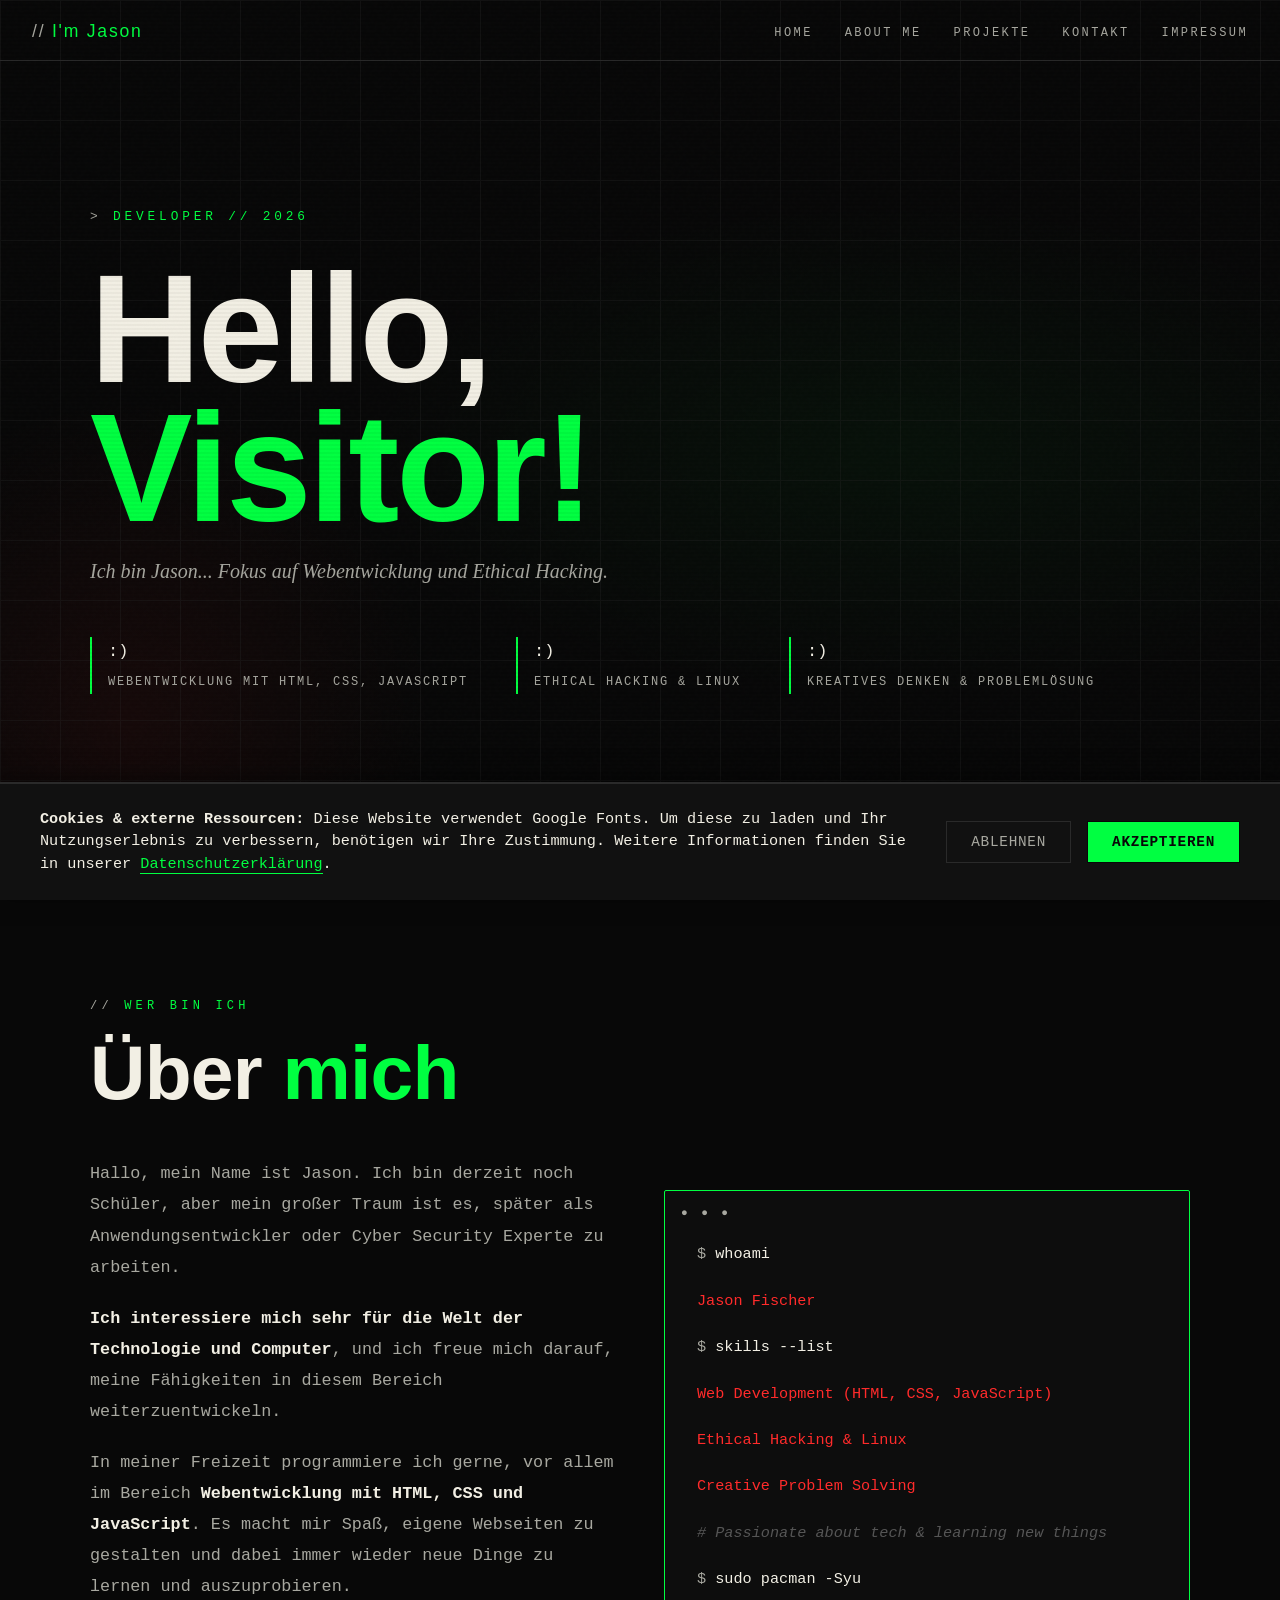
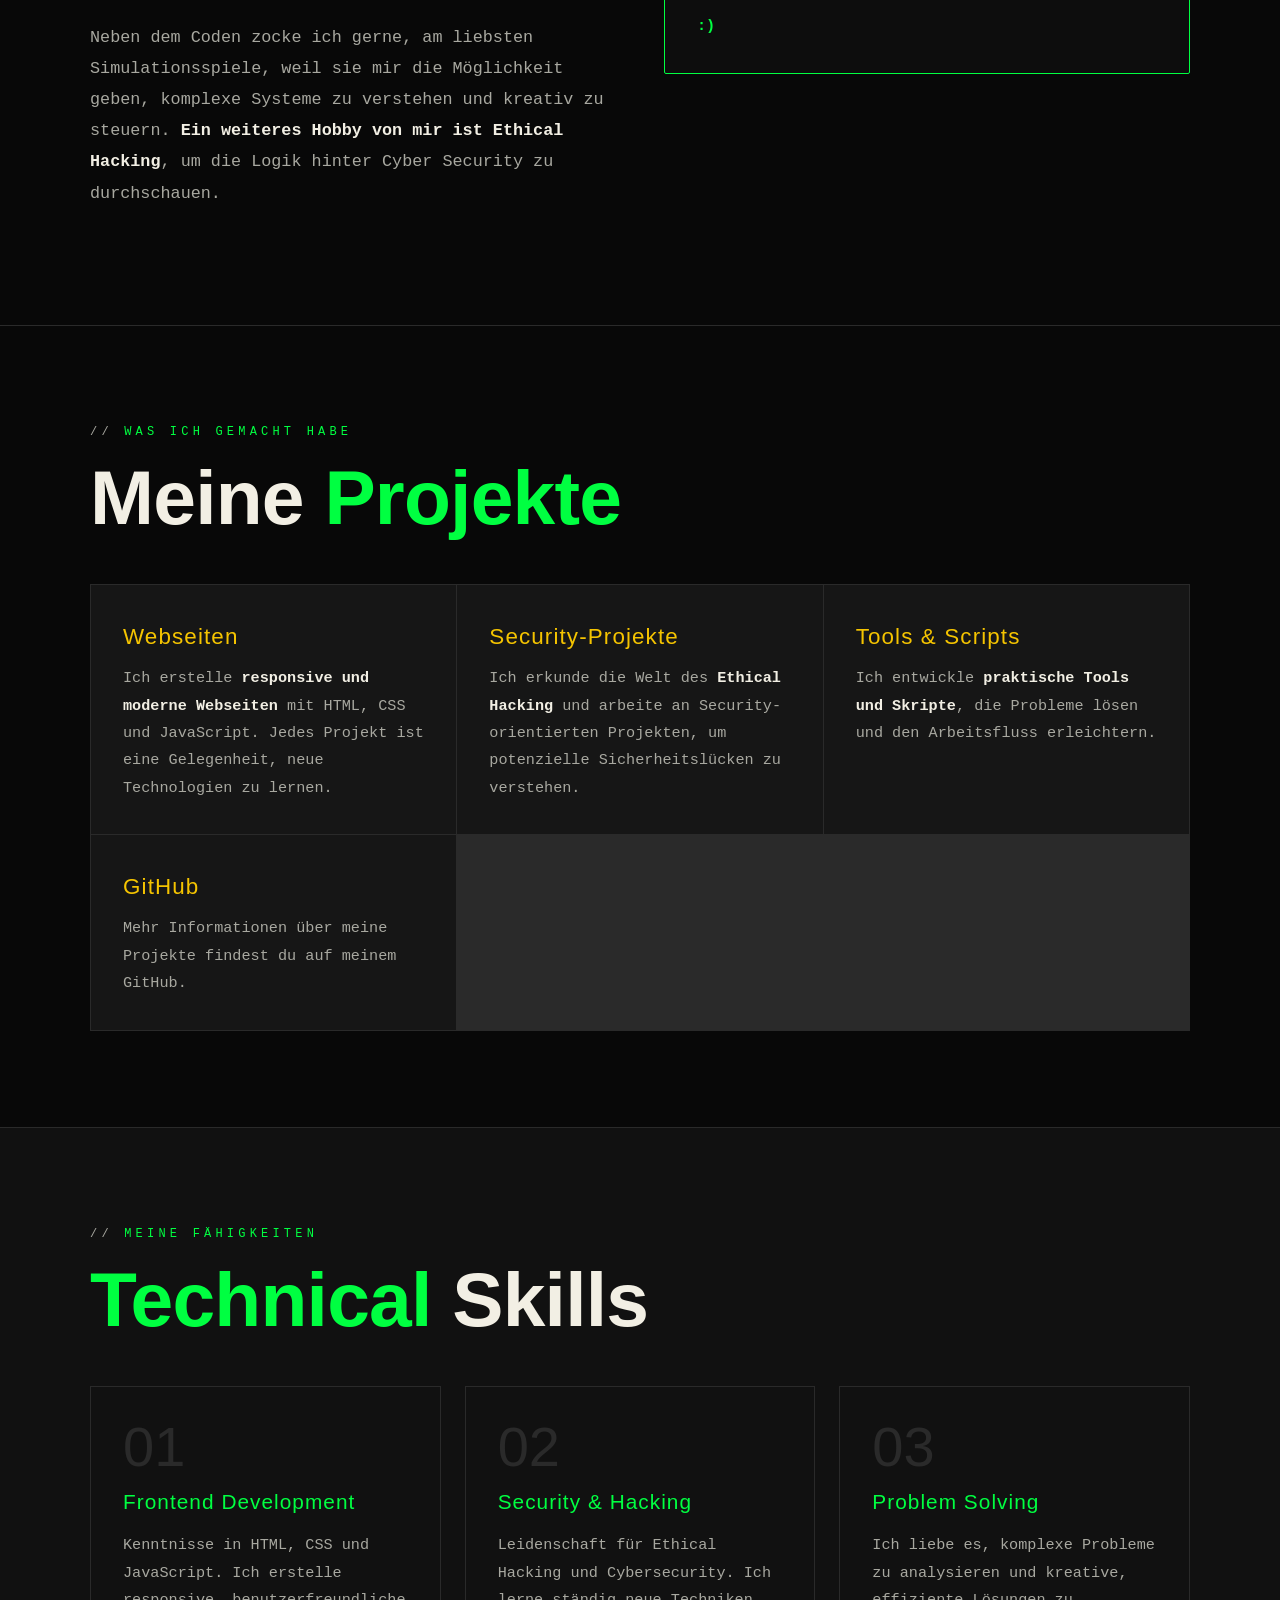
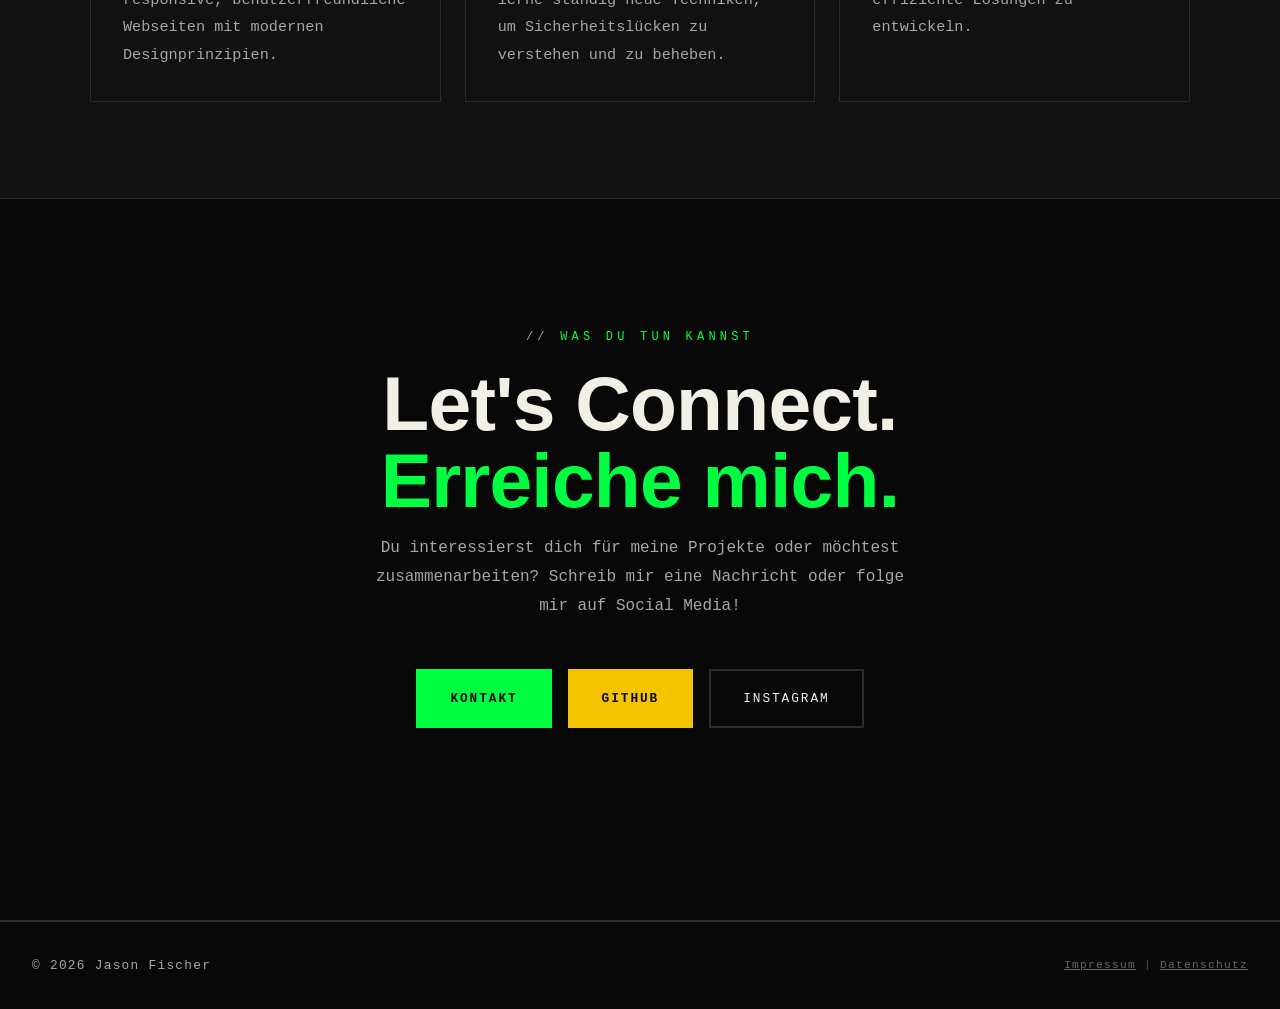
==== index.html @ c43665d0 "Remove emoji from cookie consent message for consistency across pages" ====
<!DOCTYPE html>
<html lang="de">
<head>
    <meta charset="UTF-8">
    <meta name="viewport" content="width=device-width, initial-scale=1.0">
    <title>I'm Jason!</title>
    <link rel="stylesheet" href="style.css">
</head>
<body>

<!-- COOKIE BANNER -->
<div id="cookie-banner">
  <div class="cookie-content">
    <div class="cookie-text">
      <strong>Cookies & externe Ressourcen:</strong> Diese Website verwendet Google Fonts. Um diese zu laden und Ihr Nutzungserlebnis zu verbessern, benötigen wir Ihre Zustimmung. Weitere Informationen finden Sie in unserer <a href="datenschutz.html">Datenschutzerklärung</a>.
    </div>
    <div class="cookie-buttons">
      <button class="cookie-btn" id="cookie-reject">Ablehnen</button>
      <button class="cookie-btn" id="cookie-accept">Akzeptieren</button>
    </div>
  </div>
</div>

<script src="cookies.js"></script>

<!-- NAV -->
<nav id="nav">
  <div class="nav-logo"><span>//</span> I'm Jason</div>
  <ul class="nav-links">
    <li><a href="index.html">Home</a></li>
    <li><a href="#aboutme">About Me</a></li>
    <li><a href="#projects">Projekte</a></li>
    <li><a href="kontakt.html">Kontakt</a></li>
    <li><a href="impressum.html">Impressum</a></li>
  </ul>
  <button class="hamburger" id="hamburger">
    <span></span>
    <span></span>
    <span></span>
  </button>
</nav>

<!-- MOBILE MENU -->
<div class="mobile-menu" id="mobileMenu">
  <ul class="mobile-nav-links">
    <li><a href="index.html">Home</a></li>
    <li><a href="#aboutme">About Me</a></li>
    <li><a href="#projects">Projekte</a></li>
    <li><a href="kontakt.html">Kontakt</a></li>
    <li><a href="impressum.html">Impressum</a></li>
  </ul>
</div>

<!-- HERO -->
<section class="hero">
  <div class="hero-bg"></div>
  <div class="hero-grid"></div>
  <div class="hero-inner">
    <div class="hero-tag">Developer // 2026</div>
    <h1 class="hero-title">
      Hello,<br>
      <span class="accent">Visitor!</span>
    </h1>
    <p class="hero-subtitle">
      Ich bin Jason... Fokus auf Webentwicklung und Ethical Hacking.
    </p>
    <div class="hero-stats">
      <div class="stat">
        <div class="stat-num">:)</div>
        <div class="stat-label">Webentwicklung mit HTML, CSS, JavaScript</div>
      </div>
      <div class="stat">
        <div class="stat-num">:)</div>
        <div class="stat-label">Ethical Hacking & Linux</div>
      </div>
      <div class="stat">
        <div class="stat-num">:)</div>
        <div class="stat-label">Kreatives Denken & Problemlösung</div>
      </div>
    </div>
  </div>
</section>

<!-- ABOUT ME -->
<section id="aboutme">
  <div class="container">
    <div class="section-label reveal">wer bin ich</div>
    <h2 class="reveal">Über <span class="green">mich</span></h2>

    <div class="security-split reveal">
      <div class="security-text">
        <p>
          Hallo, mein Name ist Jason. Ich bin derzeit noch Schüler, aber mein großer Traum ist es, später als Anwendungsentwickler oder Cyber Security Experte zu arbeiten.
        </p>
        <p>
          <strong>Ich interessiere mich sehr für die Welt der Technologie und Computer</strong>, und ich freue mich darauf, meine Fähigkeiten in diesem Bereich weiterzuentwickeln.
        </p>
        <p>
          In meiner Freizeit programmiere ich gerne, vor allem im Bereich <strong>Webentwicklung mit HTML, CSS und JavaScript</strong>. Es macht mir Spaß, eigene Webseiten zu gestalten und dabei immer wieder neue Dinge zu lernen und auszuprobieren.
        </p>
        <p>
          Neben dem Coden zocke ich gerne, am liebsten Simulationsspiele, weil sie mir die Möglichkeit geben, komplexe Systeme zu verstehen und kreativ zu steuern. <strong>Ein weiteres Hobby von mir ist Ethical Hacking</strong>, um die Logik hinter Cyber Security zu durchschauen.
        </p>
      </div>

      <div>
        <div class="terminal-block">
          <div class="line"><span class="prompt">$</span> <span class="cmd">whoami</span></div>
          <div class="line"><span class="out">Jason Fischer</span></div>
          <div class="line"><span class="prompt">$</span> <span class="cmd">skills --list</span></div>
          <div class="line"><span class="out">Web Development (HTML, CSS, JavaScript)</span></div>
          <div class="line"><span class="out">Ethical Hacking & Linux</span></div>
          <div class="line"><span class="out">Creative Problem Solving</span></div>
          <div class="line"><span class="comment"># Passionate about tech & learning new things</span></div>
          <div class="line"><span class="prompt">$</span> <span class="cmd">sudo pacman -Syu</span></div>
          <div class="line"><span class="out"><strong style="color:var(--green)">:)</strong></span></div>
        </div>
      </div>
    </div>
  </div>
</section>

<!-- PROJEKTE -->
<section id="projects">
  <div class="container">
    <div class="section-label reveal">was ich gemacht habe</div>
    <h2 class="reveal">Meine <span class="green">Projekte</span></h2>

    <div class="who-grid reveal">
      <div class="who-card">
        <div class="who-title">Webseiten</div>
        <div class="who-desc">Ich erstelle <strong>responsive und moderne Webseiten</strong> mit HTML, CSS und JavaScript. Jedes Projekt ist eine Gelegenheit, neue Technologien zu lernen.</div>
      </div>

      <div class="who-card">
        <div class="who-title">Security-Projekte</div>
        <div class="who-desc">Ich erkunde die Welt des <strong>Ethical Hacking</strong> und arbeite an Security-orientierten Projekten, um potenzielle Sicherheitslücken zu verstehen.</div>
      </div>

      <div class="who-card">
        <div class="who-title">Tools & Scripts</div>
        <div class="who-desc">Ich entwickle <strong>praktische Tools und Skripte</strong>, die Probleme lösen und den Arbeitsfluss erleichtern.</div>
      </div>

      <div class="who-card">
        <div class="who-title">GitHub</div>
        <div class="who-desc">Mehr Informationen über meine Projekte findest du auf meinem GitHub.</div>
      </div>
    </div>
  </div>
</section>

<!-- ALTERNATIVES -->
<section class="alt-section">
  <div class="container">
    <div class="section-label reveal">meine fähigkeiten</div>
    <h2 class="reveal"><span class="green">Technical</span> Skills</h2>

    <div class="alt-grid reveal">
      <div class="alt-card">
        <div class="alt-num">01</div>
        <div class="alt-title">Frontend Development</div>
        <div class="alt-desc">
          Kenntnisse in HTML, CSS und JavaScript. Ich erstelle responsive, benutzerfreundliche Webseiten mit modernen Designprinzipien.
        </div>
      </div>

      <div class="alt-card">
        <div class="alt-num">02</div>
        <div class="alt-title">Security & Hacking</div>
        <div class="alt-desc">
          Leidenschaft für Ethical Hacking und Cybersecurity. Ich lerne ständig neue Techniken, um Sicherheitslücken zu verstehen und zu beheben.
        </div>
      </div>

      <div class="alt-card">
        <div class="alt-num">03</div>
        <div class="alt-title">Problem Solving</div>
        <div class="alt-desc">
          Ich liebe es, komplexe Probleme zu analysieren und kreative, effiziente Lösungen zu entwickeln.
        </div>
      </div>
    </div>
  </div>
</section>

<!-- CTA -->
<section class="cta-section">
  <div class="container">
    <div class="section-label reveal">was du tun kannst</div>
    <h2 class="reveal">Let's Connect.<br><span class="green">Erreiche mich.</span></h2>
    <p class="cta-sub reveal">
      Du interessierst dich für meine Projekte oder möchtest zusammenarbeiten? Schreib mir eine Nachricht oder folge mir auf Social Media!
    </p>

    <div class="cta-buttons reveal">
      <a href="kontakt.html" class="btn btn-primary">
        Kontakt
      </a>
      <a href="https://github.com/AsyncCrafter" target="_blank" class="btn btn-petition">
        GitHub
      </a>
      <a href="https://www.instagram.com/asynccrafter.de" target="_blank" class="btn btn-secondary">
        Instagram
      </a>
    </div>
  </div>
</section>

<!-- FOOTER -->
<footer>
  <div>&copy; 2026 Jason Fischer</div>
  <div style="color: #555; font-size:0.7rem">
    <a href="impressum.html" style="color:#666; text-decoration:underline">Impressum</a> | <a href="datenschutz.html" style="color:#666; text-decoration:underline">Datenschutz</a>
  </div>
</footer>

<script>
  // ─── HAMBURGER MENU ───
  const hamburger = document.getElementById('hamburger');
  const mobileMenu = document.getElementById('mobileMenu');
  
  hamburger.addEventListener('click', () => {
    hamburger.classList.toggle('active');
    mobileMenu.classList.toggle('active');
  });
  
  // Close mobile menu when a link is clicked
  document.querySelectorAll('.mobile-nav-links a').forEach(link => {
    link.addEventListener('click', () => {
      hamburger.classList.remove('active');
      mobileMenu.classList.remove('active');
    });
  });

  // ─── NAV SCROLL ───
  const nav = document.getElementById('nav');
  window.addEventListener('scroll', () => {
    nav.classList.toggle('scrolled', window.scrollY > 50);
  });

  // ─── REVEAL ON SCROLL ───
  const reveals = document.querySelectorAll('.reveal');
  const observer = new IntersectionObserver((entries) => {
    entries.forEach(e => {
      if (e.isIntersecting) {
        e.target.classList.add('visible');
        observer.unobserve(e.target);
      }
    });
  }, { threshold: 0.1, rootMargin: '0px 0px -50px 0px' });

  reveals.forEach(r => observer.observe(r));

  // ─── STAGGERED CARD REVEAL ───
  document.querySelectorAll('.who-grid .who-card, .alt-grid .alt-card').forEach((el, i) => {
    el.style.transitionDelay = `${i * 0.07}s`;
  });
</script>

</body>
</html>
---- style.css ----
:root {
    --black: #080808;
    --dark: #111111;
    --card: #161616;
    --green: #00ff41;
    --red: #ff2b2b;
    --gold: #f5c400;
    --white: #f2efe4;
    --muted: #a8a8a0;
    --border: #2a2a2a;
}

*,
*::before,
*::after {
    box-sizing: border-box;
    margin: 0;
    padding: 0;
}

html {
    scroll-behavior: smooth;
}

body {
    background: var(--black);
    color: var(--white);
    font-family: 'IBM Plex Mono', monospace;
    font-size: 17px;
    line-height: 1.8;
    overflow-x: hidden;
    cursor: crosshair;
}

/* ─── SCANLINE OVERLAY ─── */
body::before {
    content: '';
    position: fixed;
    inset: 0;
    background: repeating-linear-gradient(0deg,
            transparent,
            transparent 2px,
            rgba(0, 0, 0, 0.03) 2px,
            rgba(0, 0, 0, 0.03) 4px);
    pointer-events: none;
    z-index: 9999;
}

/* ─── NOISE TEXTURE ─── */
body::after {
    content: '';
    position: fixed;
    inset: 0;
    opacity: 0.015;
    background-image: url("data:image/svg+xml,%3Csvg viewBox='0 0 256 256' xmlns='http://www.w3.org/2000/svg'%3E%3Cfilter id='noise'%3E%3CfeTurbulence type='fractalNoise' baseFrequency='0.9' numOctaves='4' stitchTiles='stitch'/%3E%3C/filter%3E%3Crect width='100%25' height='100%25' filter='url(%23noise)'/%3E%3C/svg%3E");
    pointer-events: none;
    z-index: 9998;
}

/* ─── HERO ─── */
.hero {
    min-height: 100vh;
    display: flex;
    flex-direction: column;
    justify-content: center;
    padding: 4rem 2rem 6rem;
    position: relative;
    border-bottom: 1px solid var(--border);
    overflow: hidden;
}

.hero-bg {
    position: absolute;
    inset: 0;
    background:
        radial-gradient(ellipse 60% 40% at 70% 50%, rgba(0, 255, 65, 0.04) 0%, transparent 70%),
        radial-gradient(ellipse 40% 60% at 10% 80%, rgba(255, 43, 43, 0.06) 0%, transparent 60%);
    pointer-events: none;
}

.hero-grid {
    position: absolute;
    inset: 0;
    background-image:
        linear-gradient(var(--border) 1px, transparent 1px),
        linear-gradient(90deg, var(--border) 1px, transparent 1px);
    background-size: 60px 60px;
    opacity: 0.3;
    pointer-events: none;
}

.hero-inner {
    max-width: 1100px;
    margin: 0 auto;
    width: 100%;
    position: relative;
}

.hero-tag {
    font-family: 'IBM Plex Mono', monospace;
    font-size: 0.8rem;
    color: var(--green);
    letter-spacing: 0.3em;
    text-transform: uppercase;
    margin-bottom: 2rem;
    margin-top: 2rem;
    opacity: 0;
    animation: fadeUp 0.6s 0.2s ease forwards;
}

.hero-tag::before {
    content: '> ';
    color: var(--muted);
}

.hero-title {
    font-family: 'Bebas Neue', sans-serif;
    font-size: clamp(4rem, 12vw, 11rem);
    line-height: 0.9;
    letter-spacing: -0.02em;
    color: var(--white);
    margin-bottom: 1rem;
    opacity: 0;
    animation: fadeUp 0.8s 0.4s ease forwards;
}

.hero-title .strike {
    color: var(--muted);
    text-decoration: line-through;
    text-decoration-color: var(--red);
    text-decoration-thickness: 4px;
}

.hero-title .accent {
    color: var(--green);
    display: inline-block;
    animation: glitch 4s 2s infinite;
}

.hero-subtitle {
    font-size: clamp(1rem, 2vw, 1.25rem);
    color: var(--muted);
    max-width: 600px;
    margin-bottom: 3rem;
    opacity: 0;
    animation: fadeUp 0.8s 0.7s ease forwards;
    font-style: italic;
    font-family: 'Playfair Display', serif;
}

.hero-stats {
    display: flex;
    gap: 3rem;
    flex-wrap: wrap;
    opacity: 0;
    animation: fadeUp 0.8s 1s ease forwards;
}

.stat {
    border-left: 2px solid var(--green);
    padding-left: 1rem;
}



.stat-label {
    font-size: 0.75rem;
    color: var(--muted);
    letter-spacing: 0.15em;
    text-transform: uppercase;
    margin-top: 0.3rem;
}

/* ─── SECTION BASE ─── */
section {
    padding: 6rem 2rem;
    border-bottom: 1px solid var(--border);
}

.container {
    max-width: 1100px;
    margin: 0 auto;
}

.section-label {
    font-size: 0.75rem;
    letter-spacing: 0.35em;
    text-transform: uppercase;
    color: var(--green);
    margin-bottom: 1rem;
}

.section-label::before {
    content: '// ';
    color: var(--muted);
}

h2 {
    font-family: 'Bebas Neue', sans-serif;
    font-size: clamp(2.5rem, 6vw, 5rem);
    line-height: 1;
    letter-spacing: -0.01em;
    margin-bottom: 3rem;
    color: var(--white);
}

/* Marquee removed */

h2 .red {
    color: var(--red);
}

h2 .green {
    color: var(--green);
}

h2 .gold {
    color: var(--gold);
}

/* ─── MYTH SECTION ─── */
.myth-section {
    background: var(--dark);
}

.myth-grid {
    display: grid;
    grid-template-columns: 1fr 1fr;
    gap: 1px;
    background: var(--border);
    border: 1px solid var(--border);
    margin-bottom: 3rem;
}

.myth-item {
    background: var(--card);
    padding: 2.5rem;
    position: relative;
    overflow: hidden;
    transition: background 0.3s;
}

.myth-item:hover {
    background: #1d1d1d;
}

.myth-item::before {
    content: attr(data-num);
    position: absolute;
    top: -0.5rem;
    right: 1rem;
    font-family: 'Bebas Neue', sans-serif;
    font-size: 6rem;
    color: var(--border);
    line-height: 1;
    pointer-events: none;
    transition: color 0.3s;
}

.myth-item:hover::before {
    color: #2a2a2a;
}

.myth-label {
    font-size: 0.7rem;
    letter-spacing: 0.3em;
    color: var(--red);
    text-transform: uppercase;
    margin-bottom: 0.75rem;
}

.myth-claim {
    font-family: 'Playfair Display', serif;
    font-style: italic;
    font-size: 1.2rem;
    color: var(--muted);
    margin-bottom: 1.25rem;
    padding-bottom: 1.25rem;
    border-bottom: 1px solid var(--border);
}

.myth-reality-label {
    font-size: 0.7rem;
    letter-spacing: 0.3em;
    color: var(--green);
    text-transform: uppercase;
    margin-bottom: 0.5rem;
}

.myth-reality {
    font-size: 1rem;
    color: var(--white);
    line-height: 1.8;
}

.myth-reality strong {
    color: var(--green);
}

/* ─── WHO SECTION ─── */
.who-section {}

.who-grid {
    display: grid;
    grid-template-columns: repeat(auto-fill, minmax(280px, 1fr));
    gap: 1px;
    background: var(--border);
    border: 1px solid var(--border);
}

.who-card {
    background: var(--card);
    padding: 2rem;
    position: relative;
    transition: background 0.2s;
}

.who-card:hover {
    background: #181818;
}

.who-icon {
    font-size: 2rem;
    margin-bottom: 1rem;
    display: block;
    filter: grayscale(0.3);
}

.who-title {
    font-family: 'Bebas Neue', sans-serif;
    font-size: 1.4rem;
    letter-spacing: 0.05em;
    color: var(--gold);
    margin-bottom: 0.5rem;
}

.who-desc {
    font-size: 0.95rem;
    color: var(--muted);
    line-height: 1.8;
}

.who-desc strong {
    color: var(--white);
}

/* ─── SECURITY SECTION ─── */
.security-section {
    background: var(--dark);
}

.terminal-block {
    background: #0d0d0d;
    border: 1px solid var(--green);
    border-radius: 2px;
    padding: 2rem;
    margin: 2rem 0;
    position: relative;
    font-size: 0.95rem;
    overflow: hidden;
}

.terminal-block::before {
    content: '● ● ●';
    position: absolute;
    top: 0.75rem;
    left: 1rem;
    font-size: 0.7rem;
    color: var(--muted);
    letter-spacing: 0.3em;
}

.terminal-block .line {
    padding-top: 1rem;
    color: var(--green);
    line-height: 2;
}

.terminal-block .line .prompt {
    color: var(--muted);
}

.terminal-block .line .cmd {
    color: var(--white);
}

.terminal-block .line .comment {
    color: #555;
    font-style: italic;
}

.terminal-block .line .out {
    color: var(--red);
}

.terminal-block .line .warn {
    color: var(--gold);
}

.security-split {
    display: grid;
    grid-template-columns: 1fr 1fr;
    gap: 3rem;
    align-items: start;
}

.security-text p {
    font-size: 1.05rem;
    color: var(--muted);
    margin-bottom: 1.25rem;
    line-height: 1.85;
}

.security-text p strong {
    color: var(--white);
}

.security-text p em {
    color: var(--red);
    font-style: normal;
}

/* ─── QUOTE SECTION ─── */
.quote-section {
    background: var(--black);
    padding: 5rem 2rem;
}

.big-quote {
    max-width: 900px;
    margin: 0 auto;
    text-align: center;
}

.big-quote blockquote {
    font-family: 'Playfair Display', serif;
    font-size: clamp(1.4rem, 3vw, 2.2rem);
    font-style: italic;
    color: var(--white);
    line-height: 1.5;
    margin-bottom: 1.5rem;
    position: relative;
}

.big-quote blockquote::before {
    content: '\201C';
    font-size: 8rem;
    color: var(--border);
    position: absolute;
    top: -2rem;
    left: -2rem;
    line-height: 1;
    font-family: 'Playfair Display', serif;
    pointer-events: none;
}

.big-quote cite {
    font-size: 0.7rem;
    letter-spacing: 0.3em;
    color: var(--muted);
    text-transform: uppercase;
    font-style: normal;
}

/* ─── DEMOCRACY SECTION ─── */
.democracy-section {}

.timeline {
    position: relative;
    padding-left: 2rem;
    margin: 2rem 0;
}

.timeline::before {
    content: '';
    position: absolute;
    left: 0;
    top: 0;
    bottom: 0;
    width: 1px;
    background: linear-gradient(to bottom, var(--red), transparent);
}

.timeline-item {
    position: relative;
    padding-bottom: 2.5rem;
    padding-left: 1.5rem;
}

.timeline-item::before {
    content: '';
    position: absolute;
    left: -0.35rem;
    top: 0.4rem;
    width: 7px;
    height: 7px;
    background: var(--red);
    border-radius: 50%;
    box-shadow: 0 0 8px var(--red);
}

.timeline-country {
    font-family: 'Bebas Neue', sans-serif;
    font-size: 1.1rem;
    letter-spacing: 0.1em;
    color: var(--red);
    margin-bottom: 0.25rem;
}

.timeline-text {
    font-size: 0.95rem;
    color: var(--muted);
    line-height: 1.8;
}

.timeline-text strong {
    color: var(--white);
}

.warning-box {
    border: 1px solid var(--gold);
    padding: 2rem;
    margin: 3rem 0;
    position: relative;
}

.warning-box::before {
    content: 'WARNUNG';
    position: absolute;
    top: -0.75rem;
    left: 1rem;
    background: var(--black);
    padding: 0 0.5rem;
    font-size: 0.65rem;
    letter-spacing: 0.3em;
    color: var(--gold);
}

.warning-box p {
    font-size: 1rem;
    color: var(--white);
    line-height: 1.85;
}

.warning-box p strong {
    color: var(--gold);
}

/* ─── ALTERNATIVES SECTION ─── */
.alt-section {
    background: var(--dark);
}

.alt-grid {
    display: grid;
    grid-template-columns: repeat(3, 1fr);
    gap: 1.5rem;
    margin-top: 2rem;
}

@media (max-width: 768px) {
    .alt-grid {
        grid-template-columns: 1fr;
    }
}

.alt-card {
    border: 1px solid var(--border);
    padding: 2rem;
    position: relative;
    transition: border-color 0.3s, transform 0.3s;
}

.alt-card:hover {
    border-color: var(--green);
    transform: translateY(-2px);
}

.alt-num {
    font-family: 'Bebas Neue', sans-serif;
    font-size: 3.5rem;
    color: var(--border);
    line-height: 1;
    margin-bottom: 0.5rem;
    transition: color 0.3s;
}

.alt-card:hover .alt-num {
    color: #333;
}

.alt-title {
    font-family: 'Bebas Neue', sans-serif;
    font-size: 1.3rem;
    letter-spacing: 0.05em;
    color: var(--green);
    margin-bottom: 0.75rem;
}

.alt-desc {
    font-size: 0.95rem;
    color: var(--muted);
    line-height: 1.8;
}

/* ─── CTA SECTION ─── */
.cta-section {
    background: var(--black);
    text-align: center;
    padding: 8rem 2rem;
}

.cta-section h2 {
    margin-bottom: 1rem;
}

.cta-sub {
    color: var(--muted);
    margin-bottom: 3rem;
    font-size: 1rem;
    max-width: 550px;
    margin-left: auto;
    margin-right: auto;
}

.cta-buttons {
    display: flex;
    gap: 1rem;
    justify-content: center;
    flex-wrap: wrap;
    margin-bottom: 4rem;
}

.btn {
    font-family: 'IBM Plex Mono', monospace;
    font-size: 0.8rem;
    letter-spacing: 0.15em;
    text-transform: uppercase;
    padding: 1rem 2rem;
    cursor: pointer;
    transition: all 0.2s;
    text-decoration: none;
    display: inline-block;
}

.btn-primary {
    background: var(--green);
    color: var(--black);
    border: 2px solid var(--green);
    font-weight: 600;
}

.btn-primary:hover {
    background: transparent;
    color: var(--green);
}

.btn-petition {
    background: var(--gold);
    color: var(--black);
    border: 2px solid var(--gold);
    font-weight: 600;
}

.btn-petition:hover {
    background: transparent;
    color: var(--gold);
}

.btn-secondary {
    background: transparent;
    color: var(--white);
    border: 2px solid var(--border);
}

.btn-secondary:hover {
    border-color: var(--white);
}

.share-text {
    font-size: 0.75rem;
    letter-spacing: 0.3em;
    color: var(--muted);
    text-transform: uppercase;
    margin-bottom: 1.5rem;
}

.share-url {
    font-family: 'IBM Plex Mono', monospace;
    font-size: 1.1rem;
    color: var(--green);
    letter-spacing: 0.05em;
    border: 1px solid var(--border);
    padding: 0.75rem 2rem;
    display: inline-block;
    cursor: pointer;
    transition: border-color 0.2s;
    position: relative;
}

.share-url:hover {
    border-color: var(--green);
}

.share-url .copied-msg {
    position: absolute;
    top: -2rem;
    left: 50%;
    transform: translateX(-50%);
    font-size: 0.65rem;
    color: var(--green);
    letter-spacing: 0.2em;
    opacity: 0;
    transition: opacity 0.3s;
    white-space: nowrap;
    pointer-events: none;
}

.share-url.copied .copied-msg {
    opacity: 1;
}

/* ─── FOOTER ─── */
footer {
    padding: 2rem;
    border-top: 1px solid var(--border);
    display: flex;
    justify-content: space-between;
    align-items: center;
    flex-wrap: wrap;
    font-size: 0.8rem;
    color: var(--muted);
    letter-spacing: 0.1em;
    gap: 1rem;
}

footer a {
    color: var(--muted);
    text-decoration: none;
}

footer a:hover {
    color: var(--green);
}

/* ─── REVEAL ON SCROLL ─── */
.reveal {
    opacity: 0;
    transform: translateY(30px);
    transition: opacity 0.7s ease, transform 0.7s ease;
}

.reveal.visible {
    opacity: 1;
    transform: none;
}

/* ─── ANIMATIONS ─── */
@keyframes fadeUp {
    from {
        opacity: 0;
        transform: translateY(20px);
    }

    to {
        opacity: 1;
        transform: none;
    }
}

@keyframes bounce {

    0%,
    100% {
        transform: translateX(-50%) translateY(0);
    }

    50% {
        transform: translateX(-50%) translateY(-8px);
    }
}

@keyframes glitch {

    0%,
    90%,
    100% {
        transform: none;
        text-shadow: none;
    }

    91% {
        transform: skewX(-15deg);
        text-shadow: 3px 0 var(--red);
    }

    92% {
        transform: skewX(10deg);
        text-shadow: -3px 0 #0ff;
    }

    93% {
        transform: none;
        text-shadow: 2px 0 var(--red);
    }

    94% {
        transform: skewX(-5deg);
        text-shadow: none;
    }

    95% {
        transform: none;
    }
}

@keyframes blink {

    0%,
    100% {
        opacity: 1;
    }

    50% {
        opacity: 0;
    }
}

.cursor::after {
    content: '_';
    color: var(--green);
    animation: blink 1s step-end infinite;
}

/* ─── RESPONSIVE ─── */
@media (max-width: 768px) {
    .myth-grid {
        grid-template-columns: 1fr;
    }

    .security-split {
        grid-template-columns: 1fr;
    }

    .hero-stats {
        gap: 1.5rem;
    }

    footer {
        flex-direction: column;
        text-align: center;
    }
}

/* ─── NAV ─── */
nav {
    position: fixed;
    top: 0;
    left: 0;
    right: 0;
    z-index: 100;
    padding: 1rem 2rem;
    display: flex;
    justify-content: space-between;
    align-items: center;
    border-bottom: 1px solid transparent;
    transition: background 0.3s, border-color 0.3s;
}

nav.scrolled {
    background: rgba(8, 8, 8, 0.95);
    border-color: var(--border);
    backdrop-filter: blur(10px);
}

.nav-logo {
    font-family: 'Bebas Neue', sans-serif;
    font-size: 1.1rem;
    letter-spacing: 0.1em;
    color: var(--green);
}

.nav-logo span {
    color: var(--muted);
}

.nav-links {
    display: flex;
    gap: 2rem;
    list-style: none;
}

.nav-links a {
    font-size: 0.75rem;
    letter-spacing: 0.2em;
    text-transform: uppercase;
    color: var(--muted);
    text-decoration: none;
    transition: color 0.2s;
}

.nav-links a:hover {
    color: var(--green);
}

/* ─── HAMBURGER MENU ─── */
.hamburger {
    display: none;
    flex-direction: column;
    background: none;
    border: none;
    cursor: pointer;
    padding: 0.5rem;
    gap: 0.35rem;
}

.hamburger span {
    width: 24px;
    height: 2px;
    background: var(--green);
    transition: all 0.3s ease;
    display: block;
}

.hamburger.active span:nth-child(1) {
    transform: rotate(45deg) translate(10px, 10px);
}

.hamburger.active span:nth-child(2) {
    opacity: 0;
}

.hamburger.active span:nth-child(3) {
    transform: rotate(-45deg) translate(7px, -7px);
}

/* ─── MOBILE MENU ─── */
.mobile-menu {
    position: fixed;
    top: 0;
    left: 0;
    right: 0;
    background: rgba(8, 8, 8, 0.98);
    backdrop-filter: blur(10px);
    border-bottom: 1px solid var(--border);
    max-height: 0;
    overflow: hidden;
    transition: max-height 0.4s cubic-bezier(0.4, 0, 0.2, 1);
    z-index: 99;
    margin-top: 60px;
}

.mobile-menu.active {
    max-height: 100vh;
}

.mobile-nav-links {
    list-style: none;
    display: flex;
    flex-direction: column;
    padding: 2rem 2rem;
    gap: 1.5rem;
}

.mobile-nav-links a {
    font-size: 0.85rem;
    letter-spacing: 0.2em;
    text-transform: uppercase;
    color: var(--muted);
    text-decoration: none;
    transition: color 0.2s;
    display: block;
}

.mobile-nav-links a:hover {
    color: var(--green);
}

@media (max-width: 600px) {
    .nav-links {
        display: none;
    }

    .hamburger {
        display: flex;
    }
}

/* ─── HIGHLIGHT BAR ─── */
.highlight-bar {
    background: var(--red);
    padding: 0.75rem 2rem;
    text-align: center;
    font-size: 0.8rem;
    letter-spacing: 0.2em;
    text-transform: uppercase;
    color: var(--white);
    font-weight: 600;
}

.highlight-bar span {
    margin: 0 2rem;
}

/* ─── DATA VIZ ─── */
.data-viz {
    display: flex;
    gap: 2rem;
    align-items: flex-end;
    margin: 3rem 0;
    padding: 2rem;
    border: 1px solid var(--border);
    background: var(--card);
}

.bar-group {
    flex: 1;
    text-align: center;
}

.bar-container {
    height: 140px;
    display: flex;
    align-items: flex-end;
    justify-content: center;
    margin-bottom: 0.75rem;
}

.bar {
    width: 60%;
    background: var(--border);
    position: relative;
    transition: height 1.5s cubic-bezier(0.25, 1, 0.5, 1);
    display: flex;
    align-items: flex-start;
    justify-content: center;
}

.bar[data-color="green"] {
    background: var(--green);
}

.bar[data-color="red"] {
    background: var(--red);
}

.bar[data-color="gold"] {
    background: var(--gold);
}

.bar-val {
    font-family: 'Bebas Neue', sans-serif;
    font-size: 1.2rem;
    padding-top: 0.3rem;
    color: var(--black);
    position: absolute;
    top: -2rem;
    color: var(--white);
}

.bar-label {
    font-size: 0.75rem;
    letter-spacing: 0.1em;
    color: var(--muted);
    line-height: 1.4;
    text-transform: uppercase;
}

.data-source {
    font-size: 0.7rem;
    color: #555;
    text-align: right;
    margin-top: -1rem;
    margin-bottom: 2rem;
    font-style: italic;
    line-height: 1.6;
}

.source-ref {
    color: var(--green);
    text-decoration: none;
    font-size: 0.75em;
    vertical-align: super;
    font-family: 'IBM Plex Mono', monospace;
    opacity: 0.8;
    transition: opacity 0.2s;
}

.source-ref:hover {
    opacity: 1;
}

.sources-section {
    background: var(--dark);
    border-top: 1px solid var(--border);
}

.source-list {
    list-style: none;
    margin-top: 2rem;
}

.source-list li {
    padding: 1.5rem 0;
    border-bottom: 1px solid var(--border);
    display: grid;
    grid-template-columns: 3rem 1fr;
    gap: 1.5rem;
    align-items: start;
}

.source-list li:last-child {
    border-bottom: none;
}

.source-num {
    font-family: 'Bebas Neue', sans-serif;
    font-size: 1.5rem;
    color: var(--green);
    line-height: 1;
    padding-top: 0.15rem;
}

.source-body {}

.source-title {
    font-size: 1rem;
    color: var(--white);
    margin-bottom: 0.4rem;
    font-weight: 600;
}

.source-meta {
    font-size: 0.85rem;
    color: var(--muted);
    line-height: 1.7;
    margin-bottom: 0.5rem;
}

.source-meta strong {
    color: var(--white);
}

.source-badge {
    display: inline-block;
    font-size: 0.65rem;
    letter-spacing: 0.15em;
    text-transform: uppercase;
    padding: 0.2rem 0.6rem;
    border-radius: 2px;
    margin-right: 0.5rem;
}

.source-badge.peer-reviewed {
    background: rgba(0, 255, 65, 0.12);
    color: var(--green);
    border: 1px solid rgba(0, 255, 65, 0.25);
}

.source-badge.self-report {
    background: rgba(245, 196, 0, 0.12);
    color: var(--gold);
    border: 1px solid rgba(245, 196, 0, 0.25);
}

.source-note {
    font-size: 0.85rem;
    color: #777;
    line-height: 1.7;
    margin-top: 0.5rem;
    padding-top: 0.5rem;
    border-top: 1px dashed var(--border);
    font-style: italic;
}

.source-link {
    color: var(--green);
    text-decoration: none;
    word-break: break-all;
}

.source-link:hover {
    text-decoration: underline;
}

/* ─── LOGIN FORM ─── */
.login-wrapper {
    display: grid;
    grid-template-columns: 1fr 1fr;
    gap: 4rem;
    align-items: start;
    margin-top: 3rem;
}

.login-container {
    background: var(--card);
    border: 1px solid var(--border);
    padding: 3rem;
    border-radius: 4px;
}

.form-group {
    margin-bottom: 1.5rem;
    display: flex;
    flex-direction: column;
}

.form-group label {
    font-size: 0.85rem;
    letter-spacing: 0.15em;
    text-transform: uppercase;
    color: var(--green);
    margin-bottom: 0.5rem;
}

.form-group input[type="email"],
.form-group input[type="password"] {
    padding: 0.75rem;
    background: rgba(0, 255, 65, 0.03);
    border: 1px solid var(--border);
    color: var(--white);
    font-family: 'IBM Plex Mono', monospace;
    font-size: 0.9rem;
    transition: border-color 0.2s, box-shadow 0.2s;
}

.form-group input[type="email"]:focus,
.form-group input[type="password"]:focus {
    outline: none;
    border-color: var(--green);
    box-shadow: 0 0 10px rgba(0, 255, 65, 0.2);
}

.form-group.checkbox {
    flex-direction: row;
    align-items: center;
    gap: 0.5rem;
}

.form-group.checkbox input[type="checkbox"] {
    width: 18px;
    height: 18px;
    cursor: pointer;
    accent-color: var(--green);
}

.form-group.checkbox label {
    margin-bottom: 0;
    text-transform: none;
    color: var(--muted);
    cursor: pointer;
}

.login-btn {
    width: 100%;
    padding: 1rem;
    background: var(--green);
    color: var(--black);
    border: none;
    font-family: 'Bebas Neue', sans-serif;
    font-size: 1rem;
    letter-spacing: 0.15em;
    text-transform: uppercase;
    cursor: pointer;
    transition: background 0.3s, transform 0.2s;
    margin-top: 1rem;
}

.login-btn:hover {
    background: #00dd39;
    transform: translateY(-2px);
}

.login-btn:active {
    transform: translateY(0);
}

.login-footer {
    margin-top: 2rem;
    padding-top: 2rem;
    border-top: 1px solid var(--border);
    text-align: center;
}

.login-footer p {
    margin: 0.5rem 0;
    font-size: 0.9rem;
    color: var(--muted);
}

.link-green {
    color: var(--green);
    text-decoration: none;
    transition: color 0.2s;
}

.link-green:hover {
    color: #00dd39;
    text-decoration: underline;
}

.login-info {
    display: flex;
    flex-direction: column;
    gap: 2rem;
}

.info-card {
    background: var(--card);
    border: 1px solid var(--border);
    padding: 2rem;
    border-radius: 4px;
    transition: all 0.3s;
}

.info-card:hover {
    border-color: var(--green);
    box-shadow: 0 0 20px rgba(0, 255, 65, 0.1);
}

.info-icon {
    font-size: 2.5rem;
    margin-bottom: 1rem;
}

.info-title {
    font-family: 'Bebas Neue', sans-serif;
    font-size: 1.2rem;
    color: var(--white);
    margin-bottom: 0.5rem;
    letter-spacing: 0.05em;
}

.info-desc {
    font-size: 0.9rem;
    color: var(--muted);
    line-height: 1.6;
}

@media (max-width: 900px) {
    .login-wrapper {
        grid-template-columns: 1fr;
        gap: 2rem;
    }

    .login-container {
        padding: 2rem;
    }
}

/* ─── COOKIE BANNER ─── */
#cookie-banner {
    position: fixed;
    bottom: 0;
    left: 0;
    right: 0;
    background: var(--dark);
    border-top: 2px solid var(--border);
    padding: 1.5rem;
    z-index: 10000;
    font-family: 'IBM Plex Mono', monospace;
    box-shadow: 0 -4px 20px rgba(0, 0, 0, 0.5);
}

#cookie-banner.hidden {
    display: none !important;
}

.cookie-content {
    max-width: 1200px;
    margin: 0 auto;
    display: flex;
    align-items: center;
    justify-content: space-between;
    gap: 2rem;
}

.cookie-text {
    flex: 1;
    font-size: 0.95rem;
    color: var(--white);
    line-height: 1.5;
}

.cookie-text a {
    color: var(--green);
    text-decoration: none;
    border-bottom: 1px solid var(--green);
}

.cookie-text a:hover {
    color: var(--gold);
    border-bottom-color: var(--gold);
}

.cookie-buttons {
    display: flex;
    gap: 1rem;
    flex-shrink: 0;
}

.cookie-btn {
    padding: 0.75rem 1.5rem;
    border: none;
    font-family: 'IBM Plex Mono', monospace;
    font-size: 0.9rem;
    cursor: pointer;
    transition: all 0.3s ease;
    border: 1px solid currentColor;
    text-transform: uppercase;
    letter-spacing: 0.05em;
}

#cookie-accept {
    background: var(--green);
    color: var(--black);
    font-weight: 600;
}

#cookie-accept:hover {
    background: var(--gold);
    border-color: var(--gold);
    box-shadow: 0 0 10px rgba(245, 196, 0, 0.3);
}

#cookie-reject {
    background: transparent;
    color: var(--muted);
    border-color: var(--border);
}

#cookie-reject:hover {
    color: var(--white);
    border-color: var(--white);
    background: rgba(255, 255, 255, 0.05);
}

@media (max-width: 768px) {
    .cookie-content {
        flex-direction: column;
        gap: 1.5rem;
    }

    .cookie-text {
        font-size: 0.85rem;
    }

    .cookie-buttons {
        width: 100%;
        justify-content: flex-end;
    }

    .cookie-btn {
        padding: 0.65rem 1.2rem;
        font-size: 0.8rem;
    }
}
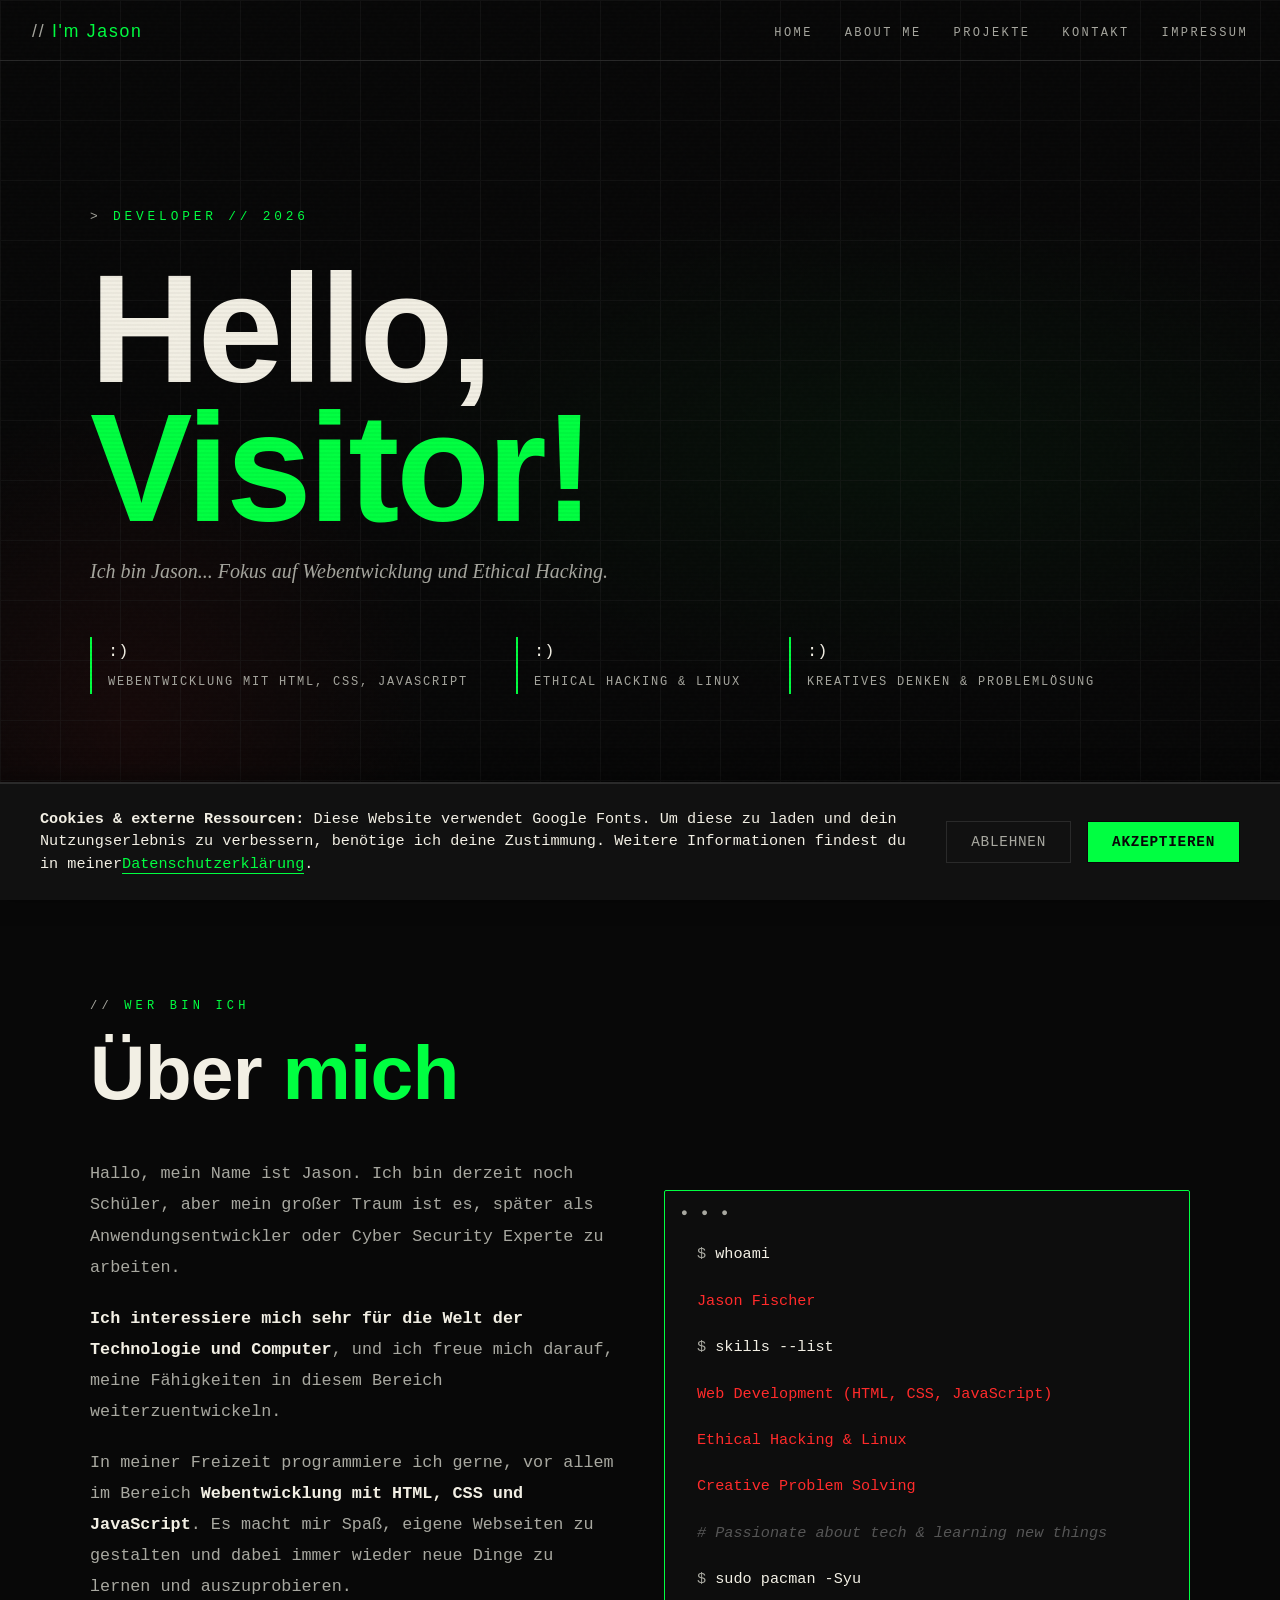
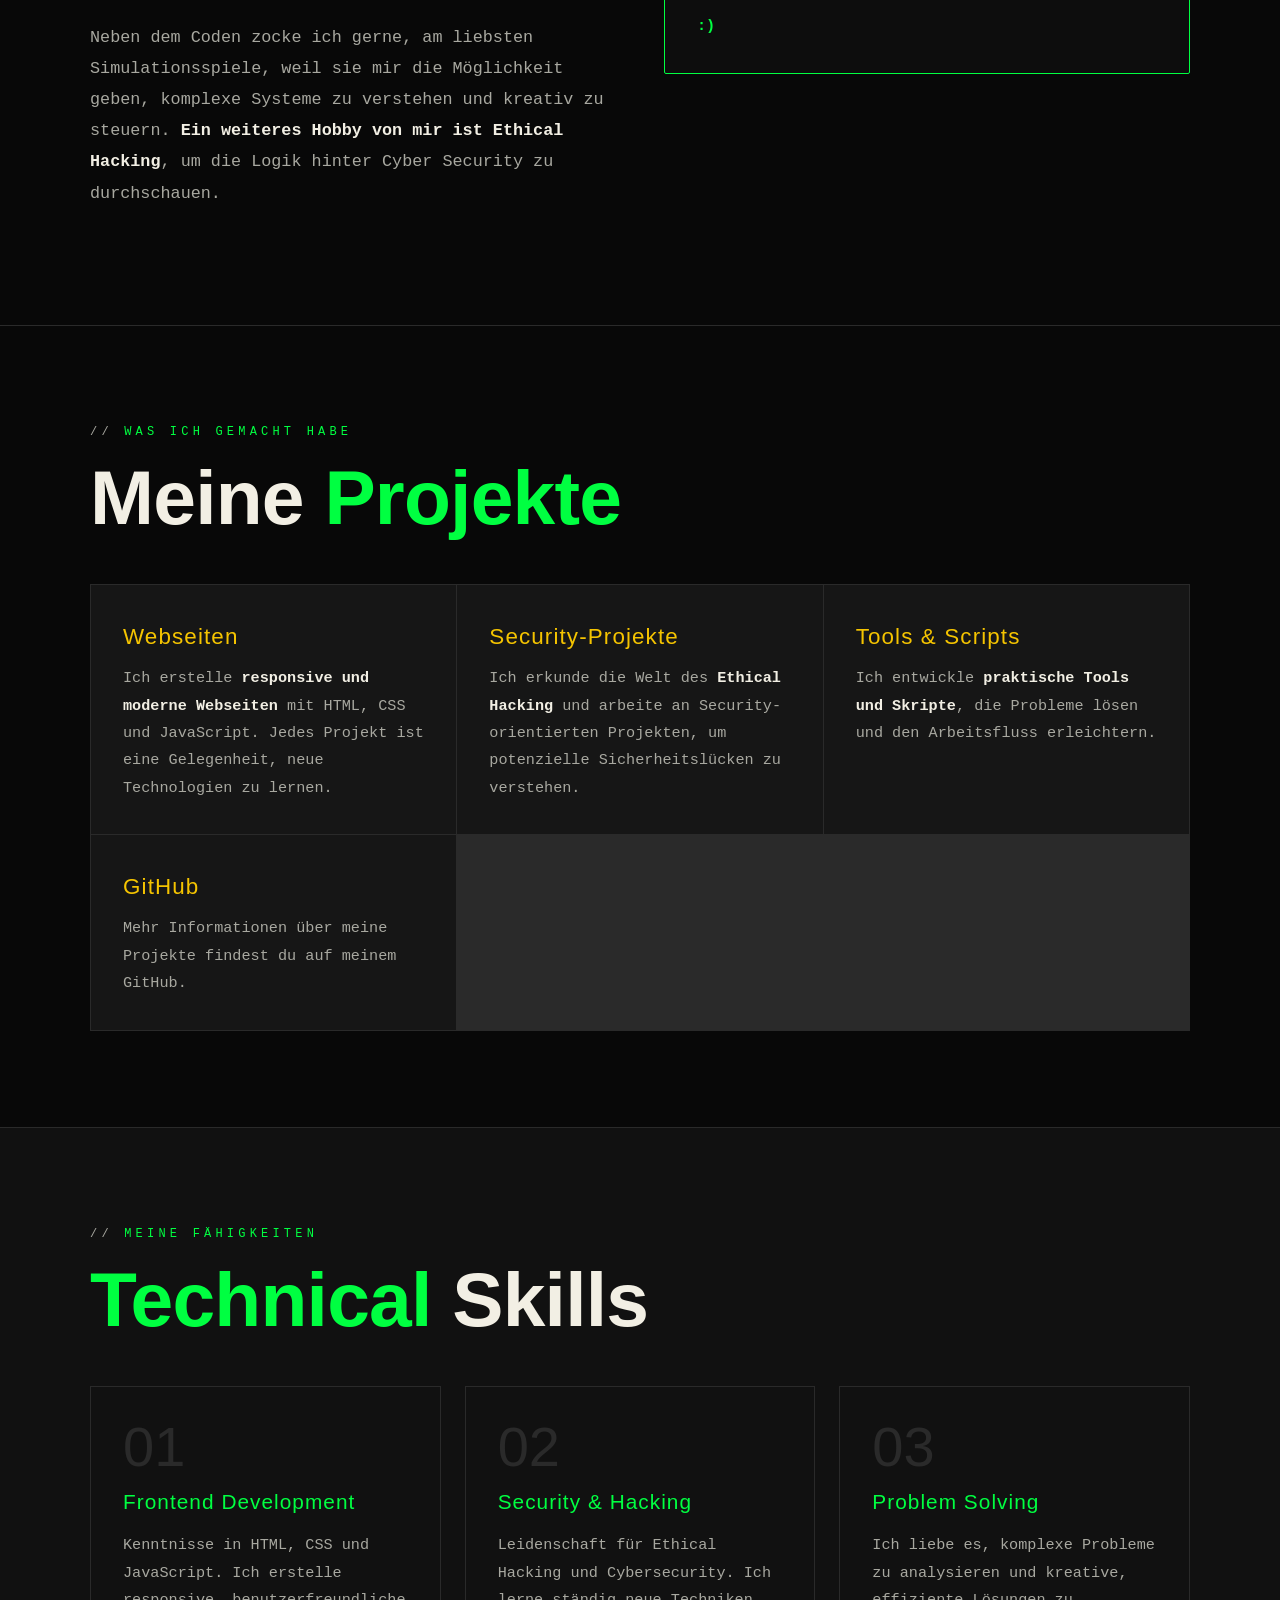
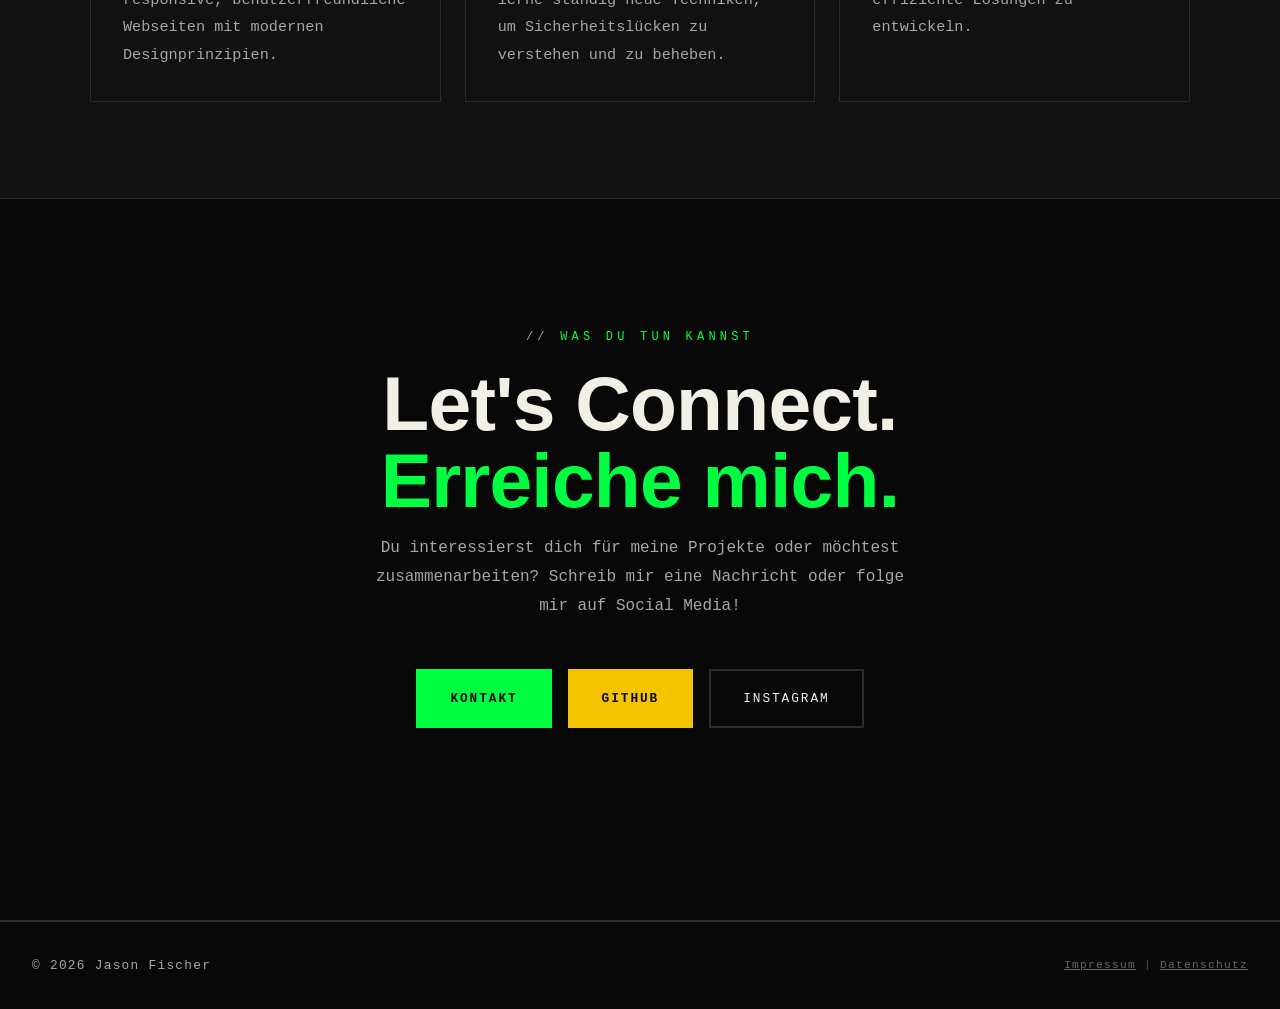
==== commit 5844a1d1: "Final commit" ====
--- a/index.html
+++ b/index.html
@@ -1,262 +1,281 @@
 <!DOCTYPE html>
 <html lang="de">
+
 <head>
-    <meta charset="UTF-8">
-    <meta name="viewport" content="width=device-width, initial-scale=1.0">
-    <title>I'm Jason!</title>
-    <link rel="stylesheet" href="style.css">
+  <meta charset="UTF-8">
+  <meta name="viewport" content="width=device-width, initial-scale=1.0">
+  <title>I'm Jason!</title>
+  <link rel="stylesheet" href="style.css">
+  <link rel="icon" href="/images/favicon.png" type="image/x-icon">
 </head>
+
 <body>
 
-<!-- COOKIE BANNER -->
-<div id="cookie-banner">
-  <div class="cookie-content">
-    <div class="cookie-text">
-      <strong>Cookies & externe Ressourcen:</strong> Diese Website verwendet Google Fonts. Um diese zu laden und Ihr Nutzungserlebnis zu verbessern, benötigen wir Ihre Zustimmung. Weitere Informationen finden Sie in unserer <a href="datenschutz.html">Datenschutzerklärung</a>.
-    </div>
-    <div class="cookie-buttons">
-      <button class="cookie-btn" id="cookie-reject">Ablehnen</button>
-      <button class="cookie-btn" id="cookie-accept">Akzeptieren</button>
+  <!-- COOKIE BANNER -->
+  <div id="cookie-banner">
+    <div class="cookie-content">
+      <div class="cookie-text">
+        <strong>Cookies & externe Ressourcen:</strong> Diese Website verwendet Google Fonts. Um diese zu laden und dein
+        Nutzungserlebnis zu verbessern, benötige ich deine Zustimmung. Weitere Informationen findest du in meiner<a
+          href="datenschutz.html">Datenschutzerklärung</a>.
+      </div>
+      <div class="cookie-buttons">
+        <button class="cookie-btn" id="cookie-reject">Ablehnen</button>
+        <button class="cookie-btn" id="cookie-accept">Akzeptieren</button>
+      </div>
     </div>
   </div>
-</div>
-
-<script src="cookies.js"></script>
-
-<!-- NAV -->
-<nav id="nav">
-  <div class="nav-logo"><span>//</span> I'm Jason</div>
-  <ul class="nav-links">
-    <li><a href="index.html">Home</a></li>
-    <li><a href="#aboutme">About Me</a></li>
-    <li><a href="#projects">Projekte</a></li>
-    <li><a href="kontakt.html">Kontakt</a></li>
-    <li><a href="impressum.html">Impressum</a></li>
-  </ul>
-  <button class="hamburger" id="hamburger">
-    <span></span>
-    <span></span>
-    <span></span>
-  </button>
-</nav>
-
-<!-- MOBILE MENU -->
-<div class="mobile-menu" id="mobileMenu">
-  <ul class="mobile-nav-links">
-    <li><a href="index.html">Home</a></li>
-    <li><a href="#aboutme">About Me</a></li>
-    <li><a href="#projects">Projekte</a></li>
-    <li><a href="kontakt.html">Kontakt</a></li>
-    <li><a href="impressum.html">Impressum</a></li>
-  </ul>
-</div>
-
-<!-- HERO -->
-<section class="hero">
-  <div class="hero-bg"></div>
-  <div class="hero-grid"></div>
-  <div class="hero-inner">
-    <div class="hero-tag">Developer // 2026</div>
-    <h1 class="hero-title">
-      Hello,<br>
-      <span class="accent">Visitor!</span>
-    </h1>
-    <p class="hero-subtitle">
-      Ich bin Jason... Fokus auf Webentwicklung und Ethical Hacking.
-    </p>
-    <div class="hero-stats">
-      <div class="stat">
-        <div class="stat-num">:)</div>
-        <div class="stat-label">Webentwicklung mit HTML, CSS, JavaScript</div>
-      </div>
-      <div class="stat">
-        <div class="stat-num">:)</div>
-        <div class="stat-label">Ethical Hacking & Linux</div>
-      </div>
-      <div class="stat">
-        <div class="stat-num">:)</div>
-        <div class="stat-label">Kreatives Denken & Problemlösung</div>
-      </div>
-    </div>
+
+  <script src="cookies.js"></script>
+
+  <!-- NAV -->
+  <nav id="nav">
+    <div class="nav-logo"><span>//</span> I'm Jason</div>
+    <ul class="nav-links">
+      <li><a href="index.html">Home</a></li>
+      <li><a href="#aboutme">About Me</a></li>
+      <li><a href="#projects">Projekte</a></li>
+      <li><a href="kontakt.html">Kontakt</a></li>
+      <li><a href="impressum.html">Impressum</a></li>
+    </ul>
+    <button class="hamburger" id="hamburger">
+      <span></span>
+      <span></span>
+      <span></span>
+    </button>
+  </nav>
+
+  <!-- MOBILE MENU -->
+  <div class="mobile-menu" id="mobileMenu">
+    <ul class="mobile-nav-links">
+      <li><a href="index.html">Home</a></li>
+      <li><a href="#aboutme">About Me</a></li>
+      <li><a href="#projects">Projekte</a></li>
+      <li><a href="kontakt.html">Kontakt</a></li>
+      <li><a href="impressum.html">Impressum</a></li>
+    </ul>
   </div>
-</section>
-
-<!-- ABOUT ME -->
-<section id="aboutme">
-  <div class="container">
-    <div class="section-label reveal">wer bin ich</div>
-    <h2 class="reveal">Über <span class="green">mich</span></h2>
-
-    <div class="security-split reveal">
-      <div class="security-text">
-        <p>
-          Hallo, mein Name ist Jason. Ich bin derzeit noch Schüler, aber mein großer Traum ist es, später als Anwendungsentwickler oder Cyber Security Experte zu arbeiten.
-        </p>
-        <p>
-          <strong>Ich interessiere mich sehr für die Welt der Technologie und Computer</strong>, und ich freue mich darauf, meine Fähigkeiten in diesem Bereich weiterzuentwickeln.
-        </p>
-        <p>
-          In meiner Freizeit programmiere ich gerne, vor allem im Bereich <strong>Webentwicklung mit HTML, CSS und JavaScript</strong>. Es macht mir Spaß, eigene Webseiten zu gestalten und dabei immer wieder neue Dinge zu lernen und auszuprobieren.
-        </p>
-        <p>
-          Neben dem Coden zocke ich gerne, am liebsten Simulationsspiele, weil sie mir die Möglichkeit geben, komplexe Systeme zu verstehen und kreativ zu steuern. <strong>Ein weiteres Hobby von mir ist Ethical Hacking</strong>, um die Logik hinter Cyber Security zu durchschauen.
-        </p>
-      </div>
-
-      <div>
-        <div class="terminal-block">
-          <div class="line"><span class="prompt">$</span> <span class="cmd">whoami</span></div>
-          <div class="line"><span class="out">Jason Fischer</span></div>
-          <div class="line"><span class="prompt">$</span> <span class="cmd">skills --list</span></div>
-          <div class="line"><span class="out">Web Development (HTML, CSS, JavaScript)</span></div>
-          <div class="line"><span class="out">Ethical Hacking & Linux</span></div>
-          <div class="line"><span class="out">Creative Problem Solving</span></div>
-          <div class="line"><span class="comment"># Passionate about tech & learning new things</span></div>
-          <div class="line"><span class="prompt">$</span> <span class="cmd">sudo pacman -Syu</span></div>
-          <div class="line"><span class="out"><strong style="color:var(--green)">:)</strong></span></div>
-        </div>
-      </div>
-    </div>
-  </div>
-</section>
-
-<!-- PROJEKTE -->
-<section id="projects">
-  <div class="container">
-    <div class="section-label reveal">was ich gemacht habe</div>
-    <h2 class="reveal">Meine <span class="green">Projekte</span></h2>
-
-    <div class="who-grid reveal">
-      <div class="who-card">
-        <div class="who-title">Webseiten</div>
-        <div class="who-desc">Ich erstelle <strong>responsive und moderne Webseiten</strong> mit HTML, CSS und JavaScript. Jedes Projekt ist eine Gelegenheit, neue Technologien zu lernen.</div>
-      </div>
-
-      <div class="who-card">
-        <div class="who-title">Security-Projekte</div>
-        <div class="who-desc">Ich erkunde die Welt des <strong>Ethical Hacking</strong> und arbeite an Security-orientierten Projekten, um potenzielle Sicherheitslücken zu verstehen.</div>
-      </div>
-
-      <div class="who-card">
-        <div class="who-title">Tools & Scripts</div>
-        <div class="who-desc">Ich entwickle <strong>praktische Tools und Skripte</strong>, die Probleme lösen und den Arbeitsfluss erleichtern.</div>
-      </div>
-
-      <div class="who-card">
-        <div class="who-title">GitHub</div>
-        <div class="who-desc">Mehr Informationen über meine Projekte findest du auf meinem GitHub.</div>
-      </div>
-    </div>
-  </div>
-</section>
-
-<!-- ALTERNATIVES -->
-<section class="alt-section">
-  <div class="container">
-    <div class="section-label reveal">meine fähigkeiten</div>
-    <h2 class="reveal"><span class="green">Technical</span> Skills</h2>
-
-    <div class="alt-grid reveal">
-      <div class="alt-card">
-        <div class="alt-num">01</div>
-        <div class="alt-title">Frontend Development</div>
-        <div class="alt-desc">
-          Kenntnisse in HTML, CSS und JavaScript. Ich erstelle responsive, benutzerfreundliche Webseiten mit modernen Designprinzipien.
-        </div>
-      </div>
-
-      <div class="alt-card">
-        <div class="alt-num">02</div>
-        <div class="alt-title">Security & Hacking</div>
-        <div class="alt-desc">
-          Leidenschaft für Ethical Hacking und Cybersecurity. Ich lerne ständig neue Techniken, um Sicherheitslücken zu verstehen und zu beheben.
-        </div>
-      </div>
-
-      <div class="alt-card">
-        <div class="alt-num">03</div>
-        <div class="alt-title">Problem Solving</div>
-        <div class="alt-desc">
-          Ich liebe es, komplexe Probleme zu analysieren und kreative, effiziente Lösungen zu entwickeln.
-        </div>
-      </div>
-    </div>
-  </div>
-</section>
-
-<!-- CTA -->
-<section class="cta-section">
-  <div class="container">
-    <div class="section-label reveal">was du tun kannst</div>
-    <h2 class="reveal">Let's Connect.<br><span class="green">Erreiche mich.</span></h2>
-    <p class="cta-sub reveal">
-      Du interessierst dich für meine Projekte oder möchtest zusammenarbeiten? Schreib mir eine Nachricht oder folge mir auf Social Media!
-    </p>
-
-    <div class="cta-buttons reveal">
-      <a href="kontakt.html" class="btn btn-primary">
-        Kontakt
-      </a>
-      <a href="https://github.com/AsyncCrafter" target="_blank" class="btn btn-petition">
-        GitHub
-      </a>
-      <a href="https://www.instagram.com/asynccrafter.de" target="_blank" class="btn btn-secondary">
-        Instagram
-      </a>
-    </div>
-  </div>
-</section>
-
-<!-- FOOTER -->
-<footer>
-  <div>&copy; 2026 Jason Fischer</div>
-  <div style="color: #555; font-size:0.7rem">
-    <a href="impressum.html" style="color:#666; text-decoration:underline">Impressum</a> | <a href="datenschutz.html" style="color:#666; text-decoration:underline">Datenschutz</a>
-  </div>
-</footer>
-
-<script>
-  // ─── HAMBURGER MENU ───
-  const hamburger = document.getElementById('hamburger');
-  const mobileMenu = document.getElementById('mobileMenu');
-  
-  hamburger.addEventListener('click', () => {
-    hamburger.classList.toggle('active');
-    mobileMenu.classList.toggle('active');
-  });
-  
-  // Close mobile menu when a link is clicked
-  document.querySelectorAll('.mobile-nav-links a').forEach(link => {
-    link.addEventListener('click', () => {
-      hamburger.classList.remove('active');
-      mobileMenu.classList.remove('active');
-    });
-  });
-
-  // ─── NAV SCROLL ───
-  const nav = document.getElementById('nav');
-  window.addEventListener('scroll', () => {
-    nav.classList.toggle('scrolled', window.scrollY > 50);
-  });
-
-  // ─── REVEAL ON SCROLL ───
-  const reveals = document.querySelectorAll('.reveal');
-  const observer = new IntersectionObserver((entries) => {
-    entries.forEach(e => {
-      if (e.isIntersecting) {
-        e.target.classList.add('visible');
-        observer.unobserve(e.target);
-      }
-    });
-  }, { threshold: 0.1, rootMargin: '0px 0px -50px 0px' });
-
-  reveals.forEach(r => observer.observe(r));
-
-  // ─── STAGGERED CARD REVEAL ───
-  document.querySelectorAll('.who-grid .who-card, .alt-grid .alt-card').forEach((el, i) => {
-    el.style.transitionDelay = `${i * 0.07}s`;
-  });
-</script>
+
+  <!-- HERO -->
+  <section class="hero">
+    <div class="hero-bg"></div>
+    <div class="hero-grid"></div>
+    <div class="hero-inner">
+      <div class="hero-tag">Developer // 2026</div>
+      <h1 class="hero-title">
+        Hello,<br>
+        <span class="accent">Visitor!</span>
+      </h1>
+      <p class="hero-subtitle">
+        Ich bin Jason... Fokus auf Webentwicklung und Ethical Hacking.
+      </p>
+      <div class="hero-stats">
+        <div class="stat">
+          <div class="stat-num">:)</div>
+          <div class="stat-label">Webentwicklung mit HTML, CSS, JavaScript</div>
+        </div>
+        <div class="stat">
+          <div class="stat-num">:)</div>
+          <div class="stat-label">Ethical Hacking & Linux</div>
+        </div>
+        <div class="stat">
+          <div class="stat-num">:)</div>
+          <div class="stat-label">Kreatives Denken & Problemlösung</div>
+        </div>
+      </div>
+    </div>
+  </section>
+
+  <!-- ABOUT ME -->
+  <section id="aboutme">
+    <div class="container">
+      <div class="section-label reveal">wer bin ich</div>
+      <h2 class="reveal">Über <span class="green">mich</span></h2>
+
+      <div class="security-split reveal">
+        <div class="security-text">
+          <p>
+            Hallo, mein Name ist Jason. Ich bin derzeit noch Schüler, aber mein großer Traum ist es, später als
+            Anwendungsentwickler oder Cyber Security Experte zu arbeiten.
+          </p>
+          <p>
+            <strong>Ich interessiere mich sehr für die Welt der Technologie und Computer</strong>, und ich freue mich
+            darauf, meine Fähigkeiten in diesem Bereich weiterzuentwickeln.
+          </p>
+          <p>
+            In meiner Freizeit programmiere ich gerne, vor allem im Bereich <strong>Webentwicklung mit HTML, CSS und
+              JavaScript</strong>. Es macht mir Spaß, eigene Webseiten zu gestalten und dabei immer wieder neue Dinge zu
+            lernen und auszuprobieren.
+          </p>
+          <p>
+            Neben dem Coden zocke ich gerne, am liebsten Simulationsspiele, weil sie mir die Möglichkeit geben, komplexe
+            Systeme zu verstehen und kreativ zu steuern. <strong>Ein weiteres Hobby von mir ist Ethical
+              Hacking</strong>, um die Logik hinter Cyber Security zu durchschauen.
+          </p>
+        </div>
+
+        <div>
+          <div class="terminal-block">
+            <div class="line"><span class="prompt">$</span> <span class="cmd">whoami</span></div>
+            <div class="line"><span class="out">Jason Fischer</span></div>
+            <div class="line"><span class="prompt">$</span> <span class="cmd">skills --list</span></div>
+            <div class="line"><span class="out">Web Development (HTML, CSS, JavaScript)</span></div>
+            <div class="line"><span class="out">Ethical Hacking & Linux</span></div>
+            <div class="line"><span class="out">Creative Problem Solving</span></div>
+            <div class="line"><span class="comment"># Passionate about tech & learning new things</span></div>
+            <div class="line"><span class="prompt">$</span> <span class="cmd">sudo pacman -Syu</span></div>
+            <div class="line"><span class="out"><strong style="color:var(--green)">:)</strong></span></div>
+          </div>
+        </div>
+      </div>
+    </div>
+  </section>
+
+  <!-- PROJEKTE -->
+  <section id="projects">
+    <div class="container">
+      <div class="section-label reveal">was ich gemacht habe</div>
+      <h2 class="reveal">Meine <span class="green">Projekte</span></h2>
+
+      <div class="who-grid reveal">
+        <div class="who-card">
+          <div class="who-title">Webseiten</div>
+          <div class="who-desc">Ich erstelle <strong>responsive und moderne Webseiten</strong> mit HTML, CSS und
+            JavaScript. Jedes Projekt ist eine Gelegenheit, neue Technologien zu lernen.</div>
+        </div>
+
+        <div class="who-card">
+          <div class="who-title">Security-Projekte</div>
+          <div class="who-desc">Ich erkunde die Welt des <strong>Ethical Hacking</strong> und arbeite an
+            Security-orientierten Projekten, um potenzielle Sicherheitslücken zu verstehen.</div>
+        </div>
+
+        <div class="who-card">
+          <div class="who-title">Tools & Scripts</div>
+          <div class="who-desc">Ich entwickle <strong>praktische Tools und Skripte</strong>, die Probleme lösen und den
+            Arbeitsfluss erleichtern.</div>
+        </div>
+
+        <div class="who-card">
+          <div class="who-title">GitHub</div>
+          <div class="who-desc">Mehr Informationen über meine Projekte findest du auf meinem GitHub.</div>
+        </div>
+      </div>
+    </div>
+  </section>
+
+  <!-- ALTERNATIVES -->
+  <section class="alt-section">
+    <div class="container">
+      <div class="section-label reveal">meine fähigkeiten</div>
+      <h2 class="reveal"><span class="green">Technical</span> Skills</h2>
+
+      <div class="alt-grid reveal">
+        <div class="alt-card">
+          <div class="alt-num">01</div>
+          <div class="alt-title">Frontend Development</div>
+          <div class="alt-desc">
+            Kenntnisse in HTML, CSS und JavaScript. Ich erstelle responsive, benutzerfreundliche Webseiten mit modernen
+            Designprinzipien.
+          </div>
+        </div>
+
+        <div class="alt-card">
+          <div class="alt-num">02</div>
+          <div class="alt-title">Security & Hacking</div>
+          <div class="alt-desc">
+            Leidenschaft für Ethical Hacking und Cybersecurity. Ich lerne ständig neue Techniken, um Sicherheitslücken
+            zu verstehen und zu beheben.
+          </div>
+        </div>
+
+        <div class="alt-card">
+          <div class="alt-num">03</div>
+          <div class="alt-title">Problem Solving</div>
+          <div class="alt-desc">
+            Ich liebe es, komplexe Probleme zu analysieren und kreative, effiziente Lösungen zu entwickeln.
+          </div>
+        </div>
+      </div>
+    </div>
+  </section>
+
+  <!-- CTA -->
+  <section class="cta-section">
+    <div class="container">
+      <div class="section-label reveal">was du tun kannst</div>
+      <h2 class="reveal">Let's Connect.<br><span class="green">Erreiche mich.</span></h2>
+      <p class="cta-sub reveal">
+        Du interessierst dich für meine Projekte oder möchtest zusammenarbeiten? Schreib mir eine Nachricht oder folge
+        mir auf Social Media!
+      </p>
+
+      <div class="cta-buttons reveal">
+        <a href="kontakt.html" class="btn btn-primary">
+          Kontakt
+        </a>
+        <a href="https://github.com/AsyncCrafter" target="_blank" class="btn btn-petition">
+          GitHub
+        </a>
+        <a href="https://www.instagram.com/asynccrafter.de" target="_blank" class="btn btn-secondary">
+          Instagram
+        </a>
+      </div>
+    </div>
+  </section>
+
+  <!-- FOOTER -->
+  <footer>
+    <div>&copy; 2026 Jason Fischer</div>
+    <div style="color: #555; font-size:0.7rem">
+      <a href="impressum.html" style="color:#666; text-decoration:underline">Impressum</a> | <a href="datenschutz.html"
+        style="color:#666; text-decoration:underline">Datenschutz</a>
+    </div>
+  </footer>
+
+  <script>
+    // ─── HAMBURGER MENU ───
+    const hamburger = document.getElementById('hamburger');
+    const mobileMenu = document.getElementById('mobileMenu');
+
+    hamburger.addEventListener('click', () => {
+      hamburger.classList.toggle('active');
+      mobileMenu.classList.toggle('active');
+    });
+
+    // Close mobile menu when a link is clicked
+    document.querySelectorAll('.mobile-nav-links a').forEach(link => {
+      link.addEventListener('click', () => {
+        hamburger.classList.remove('active');
+        mobileMenu.classList.remove('active');
+      });
+    });
+
+    // ─── NAV SCROLL ───
+    const nav = document.getElementById('nav');
+    window.addEventListener('scroll', () => {
+      nav.classList.toggle('scrolled', window.scrollY > 50);
+    });
+
+    // ─── REVEAL ON SCROLL ───
+    const reveals = document.querySelectorAll('.reveal');
+    const observer = new IntersectionObserver((entries) => {
+      entries.forEach(e => {
+        if (e.isIntersecting) {
+          e.target.classList.add('visible');
+          observer.unobserve(e.target);
+        }
+      });
+    }, { threshold: 0.1, rootMargin: '0px 0px -50px 0px' });
+
+    reveals.forEach(r => observer.observe(r));
+
+    // ─── STAGGERED CARD REVEAL ───
+    document.querySelectorAll('.who-grid .who-card, .alt-grid .alt-card').forEach((el, i) => {
+      el.style.transitionDelay = `${i * 0.07}s`;
+    });
+  </script>
 
 </body>
+
 </html>
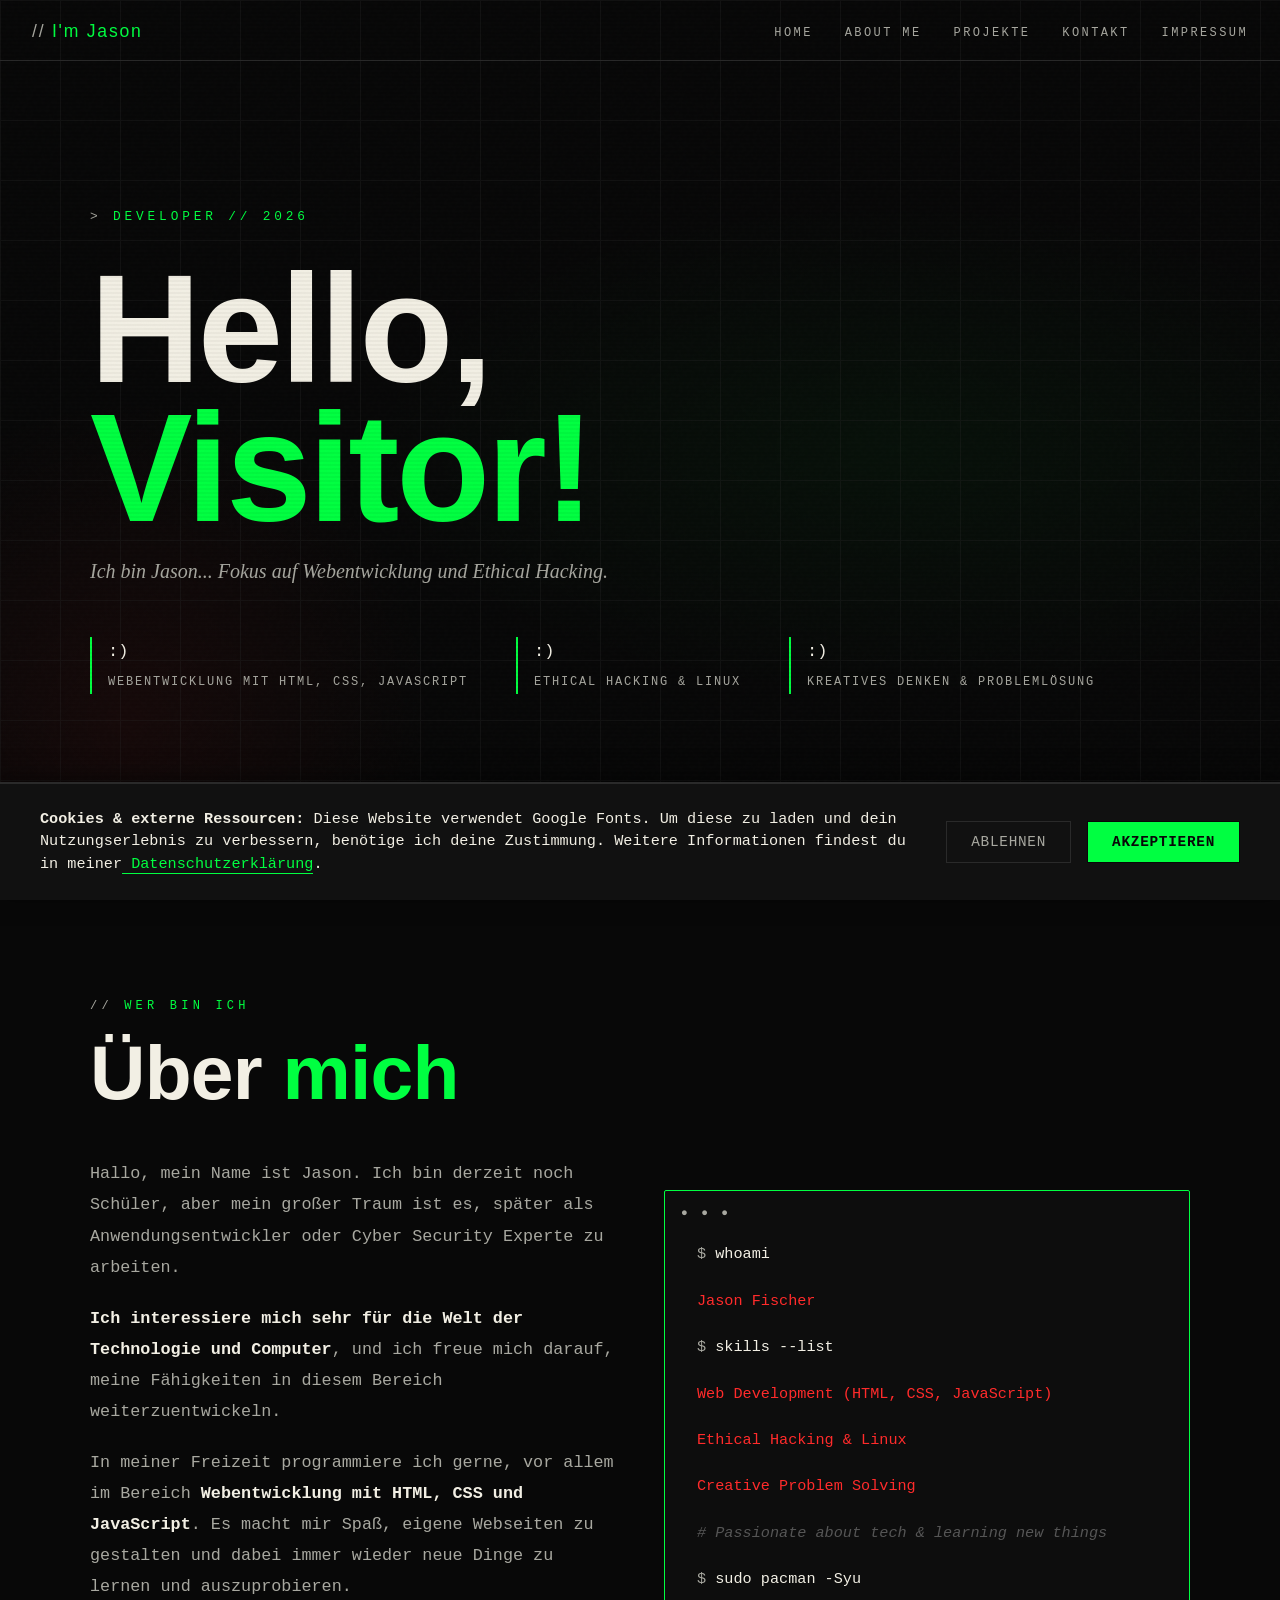
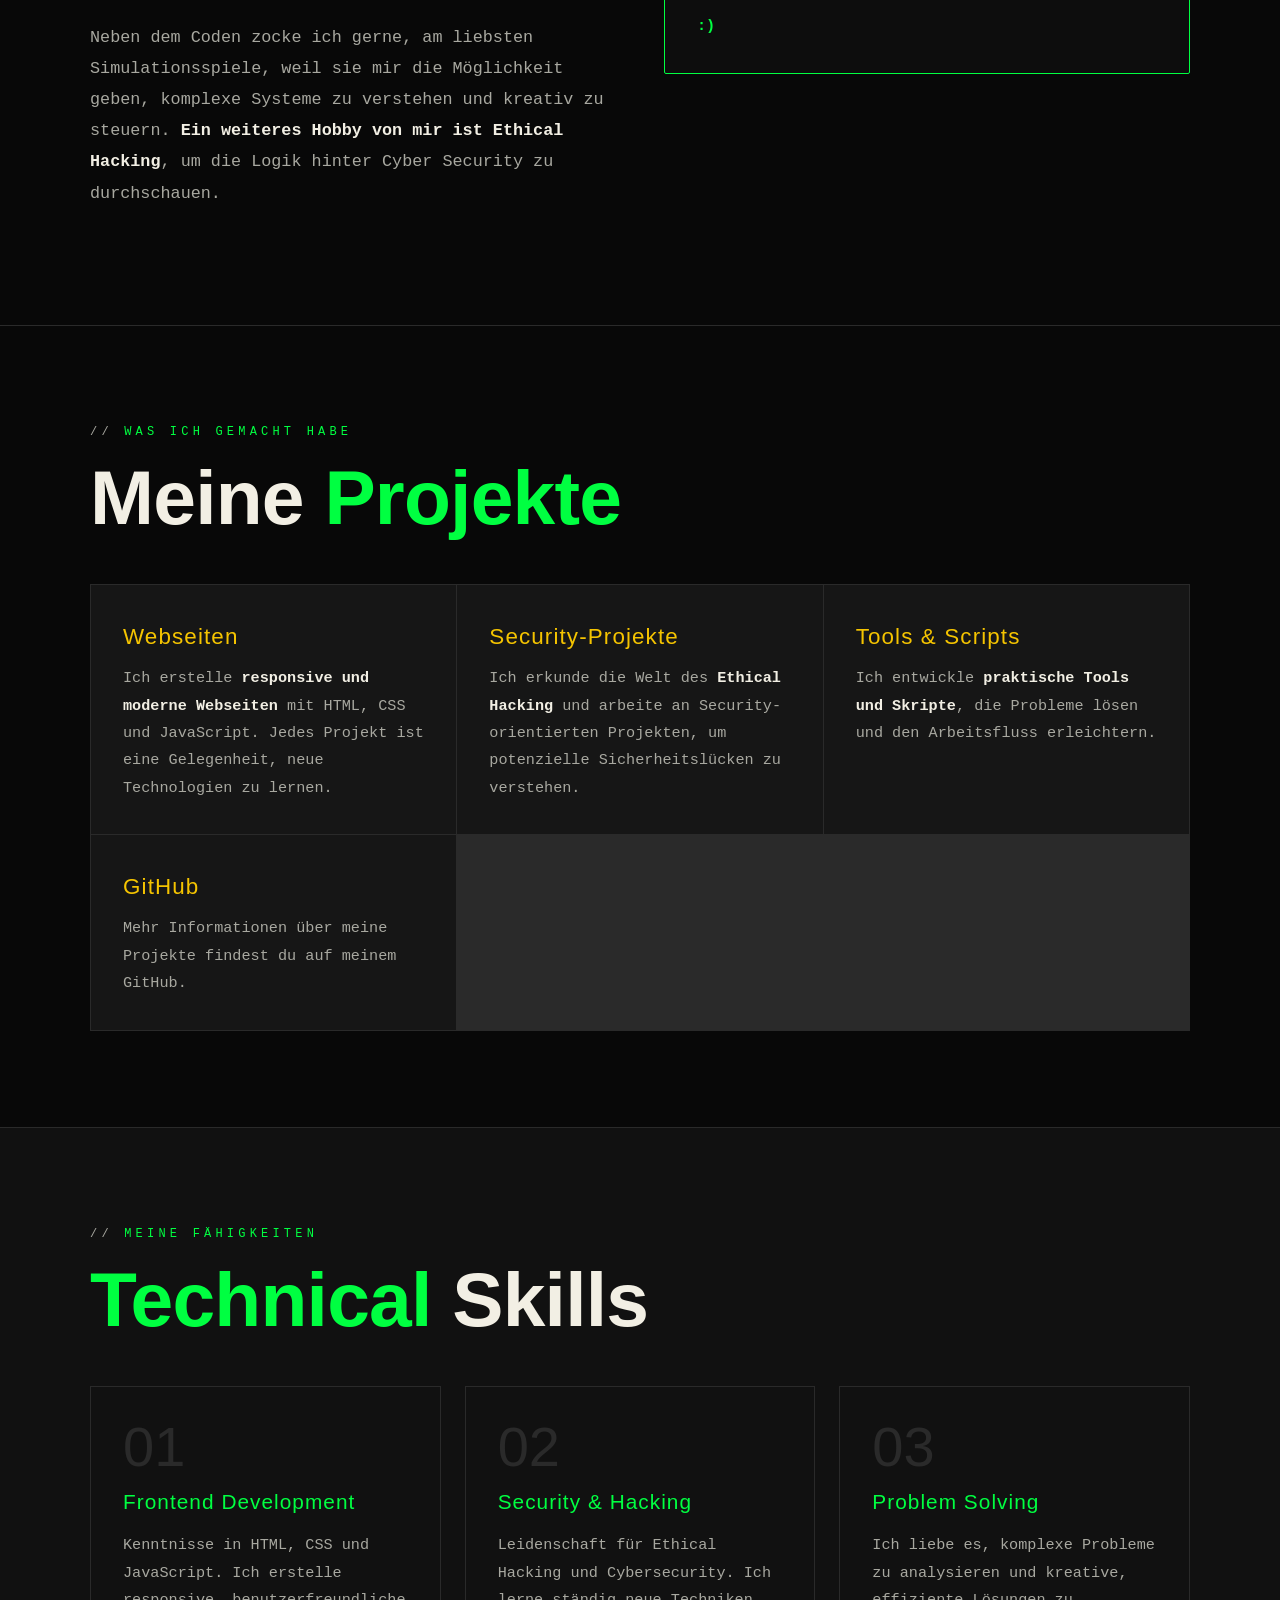
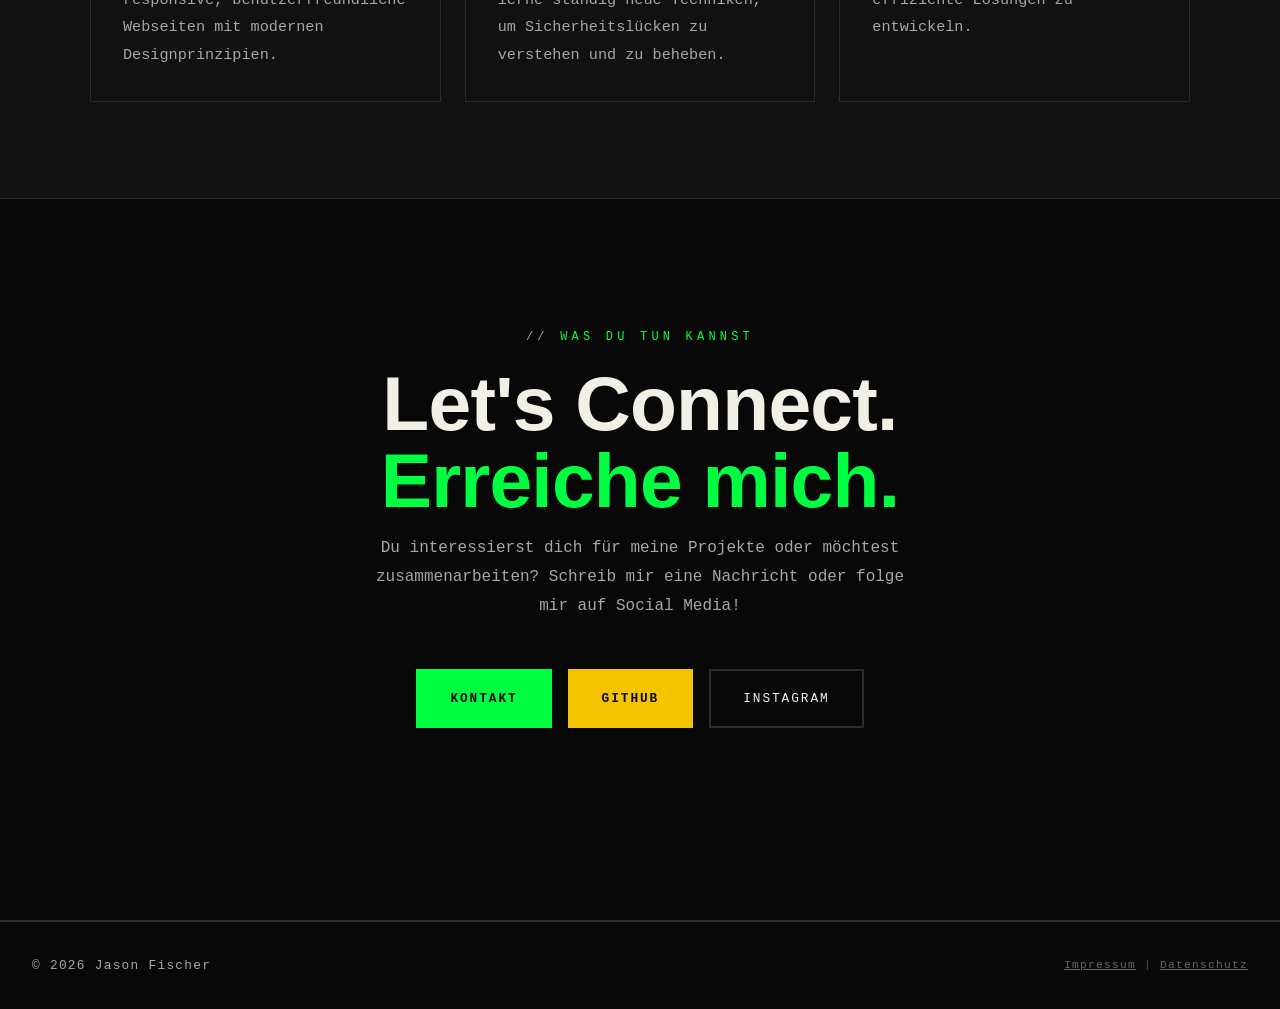
==== commit c9e69ed3: "Bugfixing" ====
--- a/index.html
+++ b/index.html
@@ -17,7 +17,7 @@
       <div class="cookie-text">
         <strong>Cookies & externe Ressourcen:</strong> Diese Website verwendet Google Fonts. Um diese zu laden und dein
         Nutzungserlebnis zu verbessern, benötige ich deine Zustimmung. Weitere Informationen findest du in meiner<a
-          href="datenschutz.html">Datenschutzerklärung</a>.
+          href="datenschutz.html"> Datenschutzerklärung</a>.
       </div>
       <div class="cookie-buttons">
         <button class="cookie-btn" id="cookie-reject">Ablehnen</button>
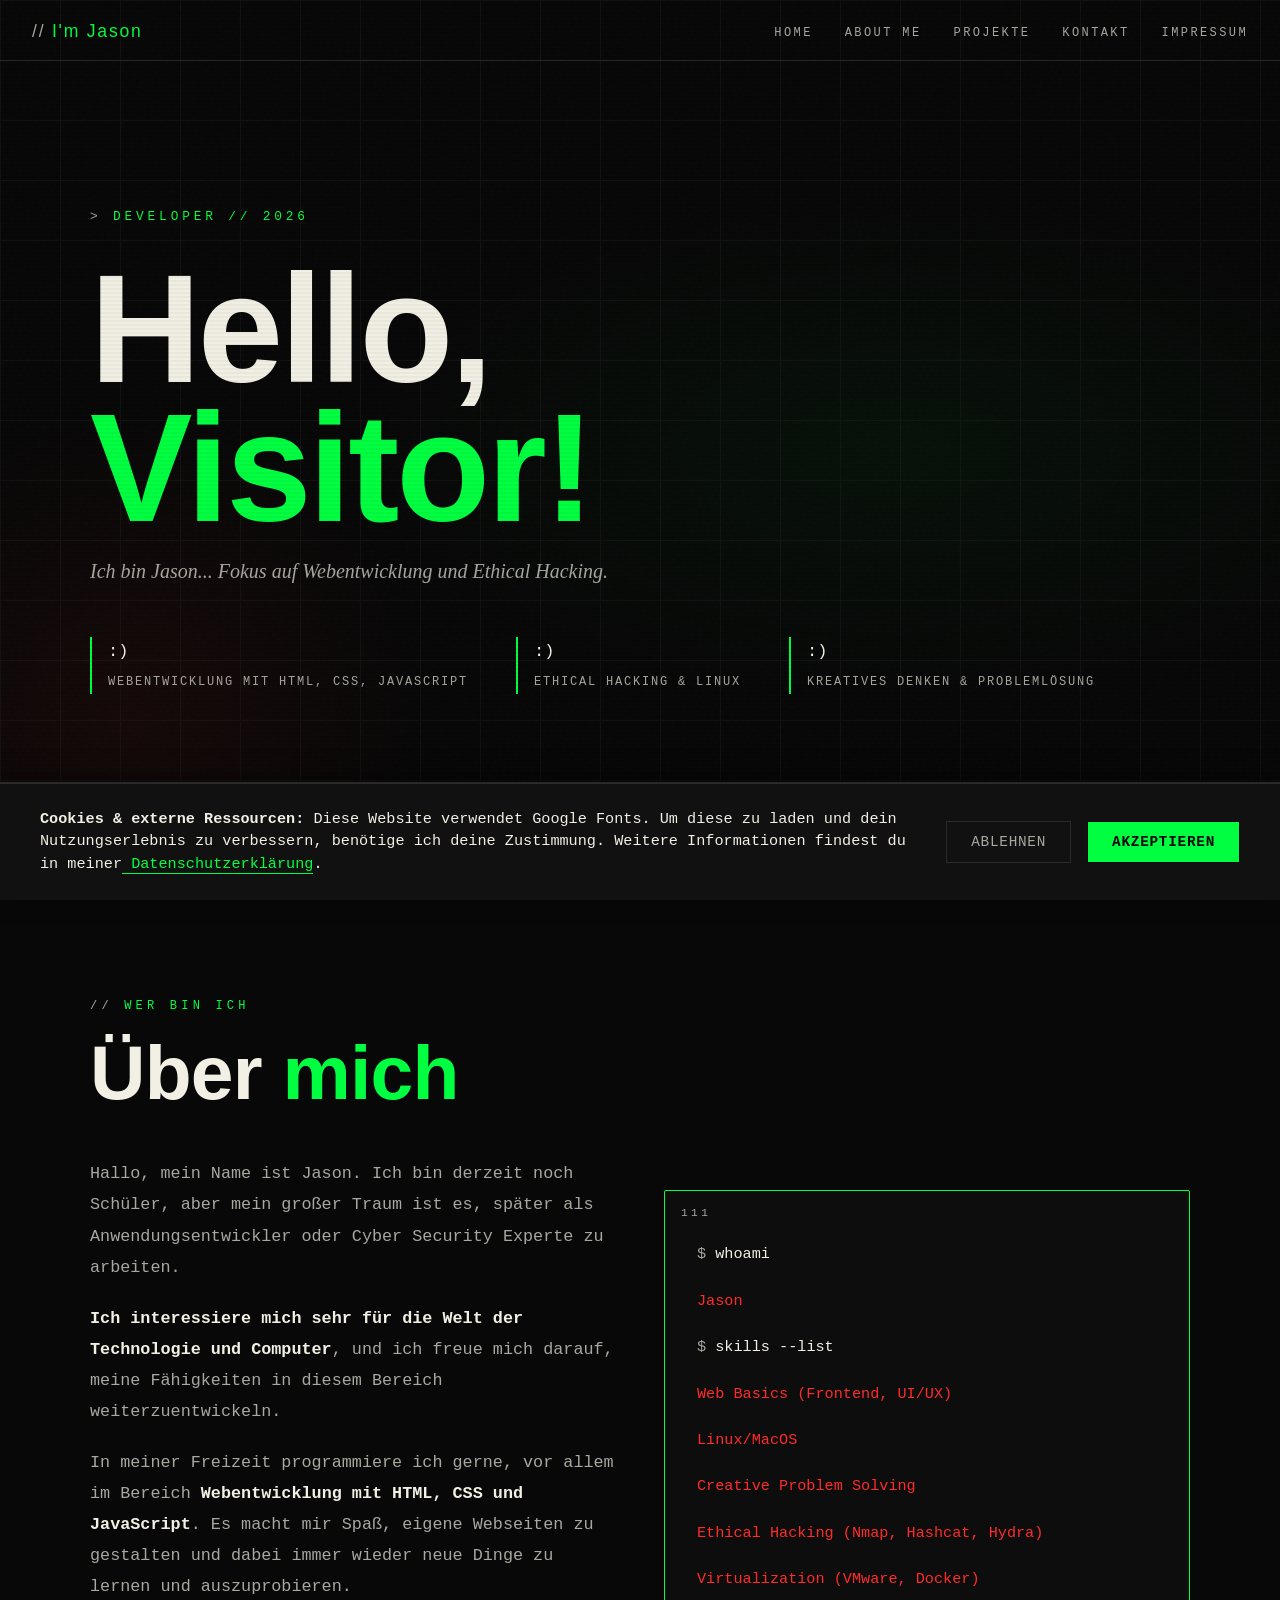
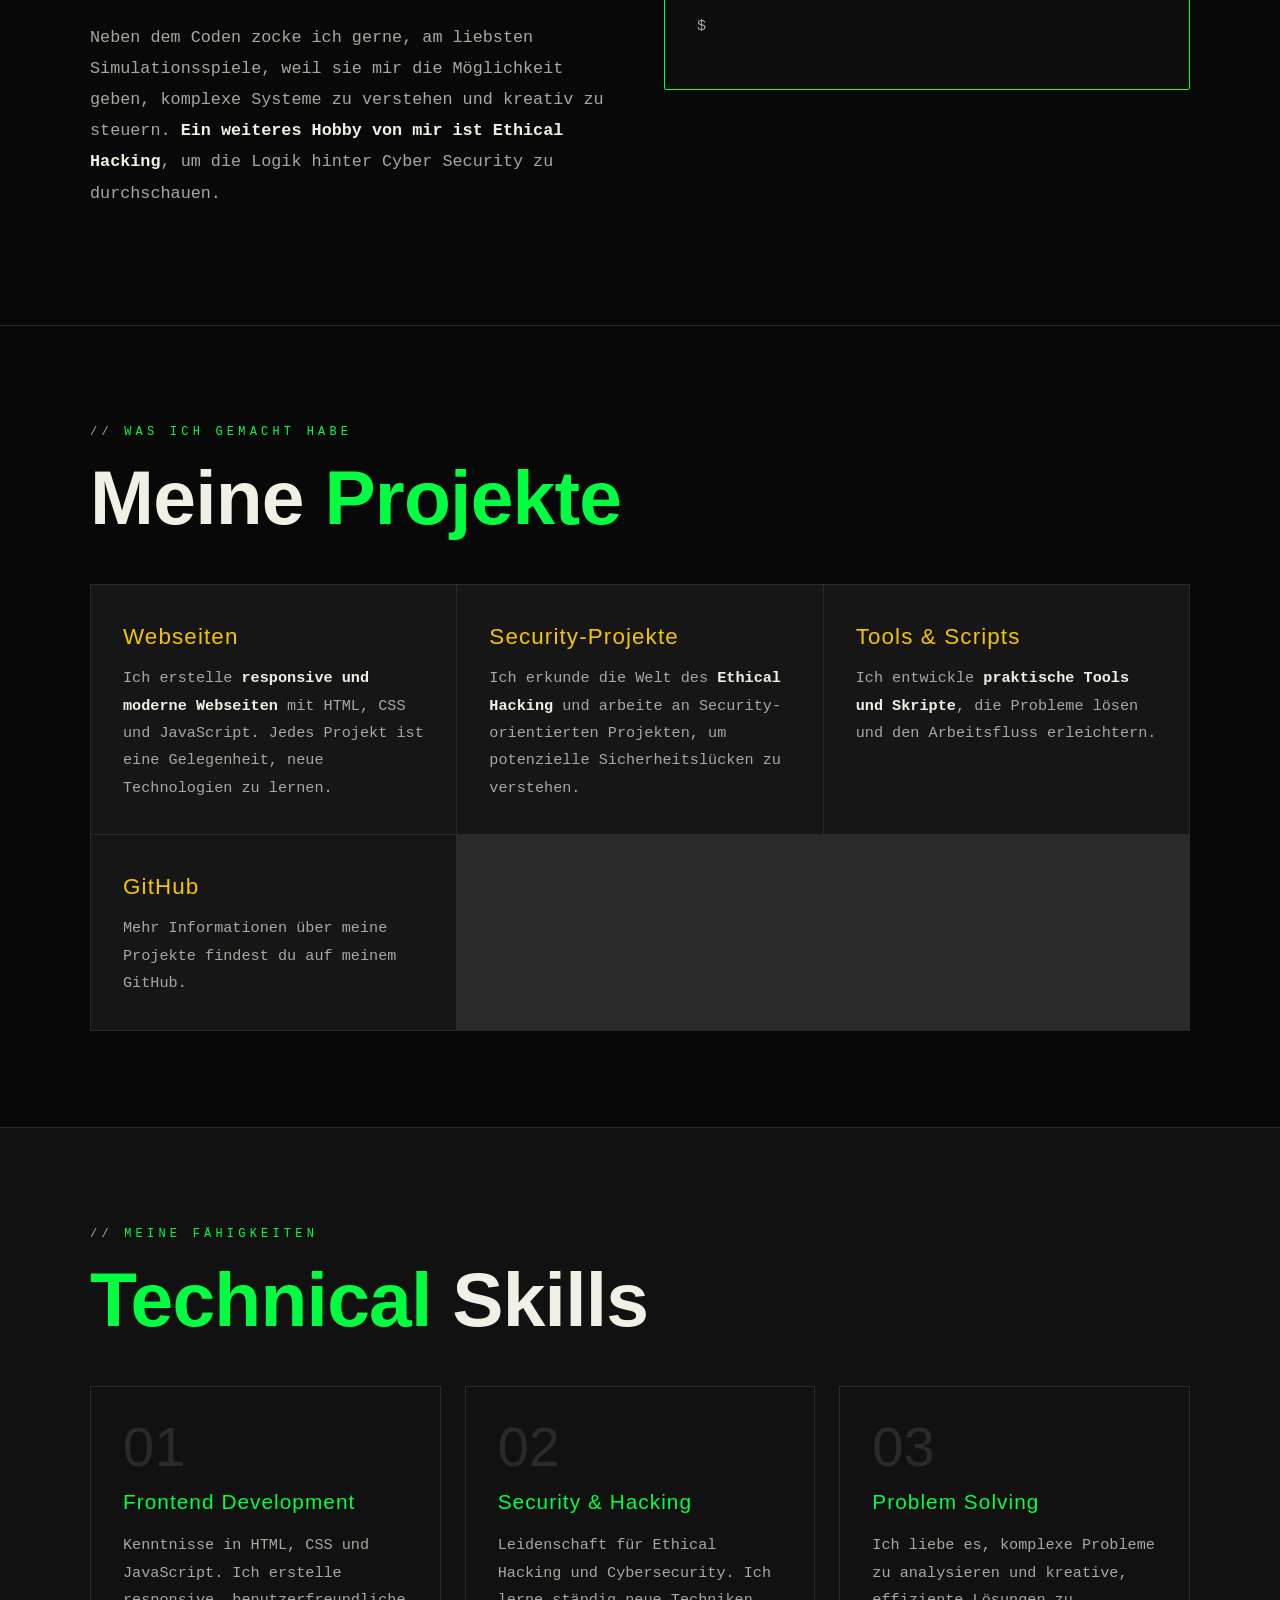
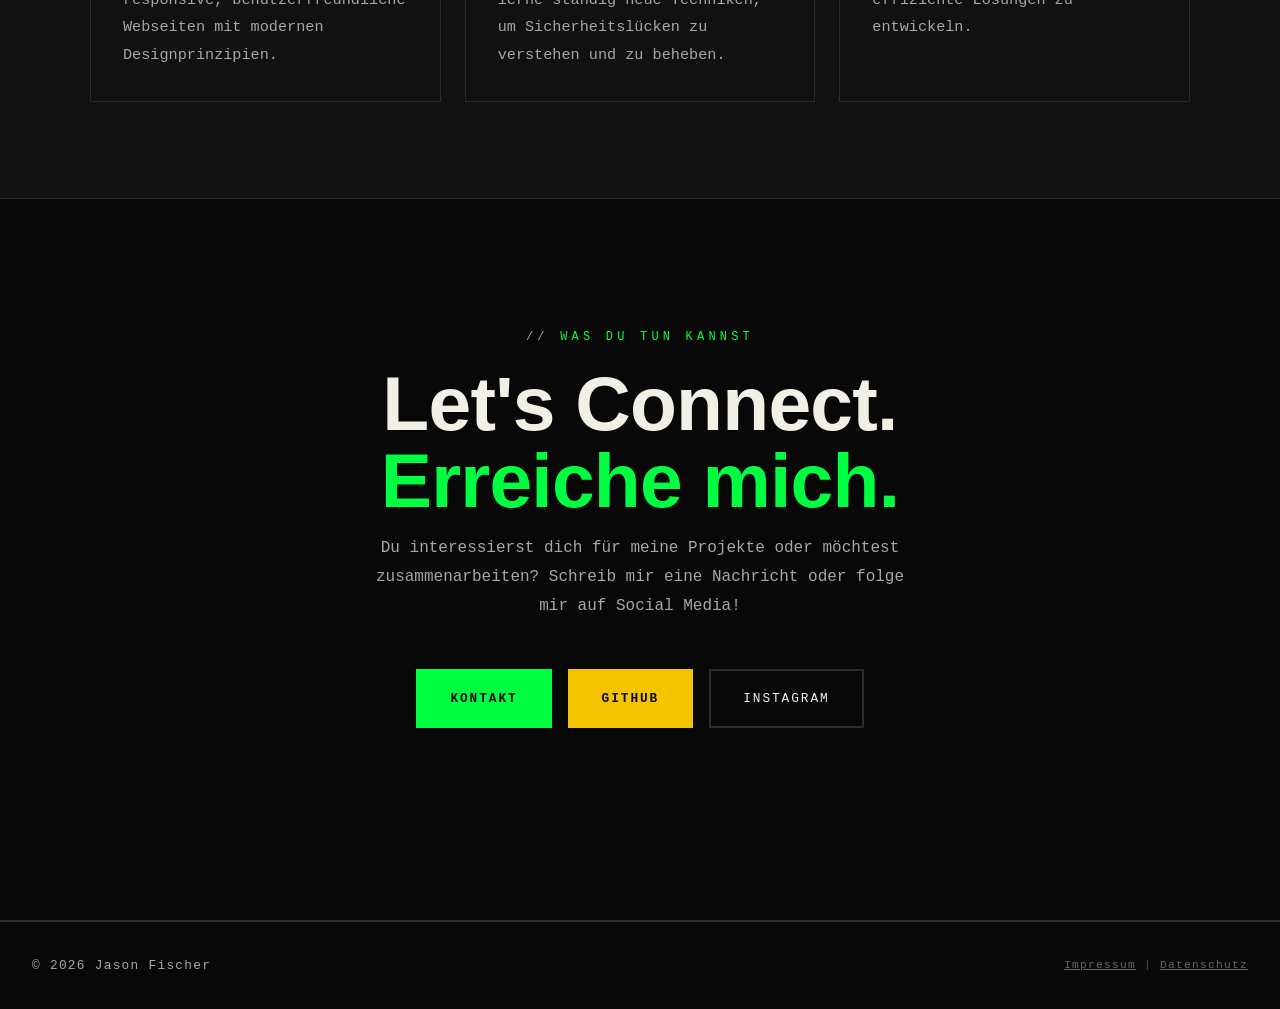
==== commit 1a138052: "fix a lot of bugs" ====
--- a/index.html
+++ b/index.html
@@ -117,14 +117,15 @@
         <div>
           <div class="terminal-block">
             <div class="line"><span class="prompt">$</span> <span class="cmd">whoami</span></div>
-            <div class="line"><span class="out">Jason Fischer</span></div>
+            <div class="line"><span class="out">Jason</span></div>
             <div class="line"><span class="prompt">$</span> <span class="cmd">skills --list</span></div>
-            <div class="line"><span class="out">Web Development (HTML, CSS, JavaScript)</span></div>
-            <div class="line"><span class="out">Ethical Hacking & Linux</span></div>
+            <div class="line"><span class="out">Web Basics (Frontend, UI/UX)</span></div>
+            <div class="line"><span class="out">Linux/MacOS</span></div>
             <div class="line"><span class="out">Creative Problem Solving</span></div>
-            <div class="line"><span class="comment"># Passionate about tech & learning new things</span></div>
-            <div class="line"><span class="prompt">$</span> <span class="cmd">sudo pacman -Syu</span></div>
-            <div class="line"><span class="out"><strong style="color:var(--green)">:)</strong></span></div>
+            <div class="line"><span class="out">Ethical Hacking (Nmap, Hashcat, Hydra)</span></div>
+            <div class="line"><span class="out">Virtualization (VMware, Docker)</span></div>
+            <div class="line"><span class="prompt">$</span><span class="cmd"></span></div>
+            <div class="line"><span class="out"></span></div>
           </div>
         </div>
       </div>
--- a/style.css
+++ b/style.css
@@ -361,7 +361,7 @@
 }
 
 .terminal-block::before {
-    content: '● ● ●';
+    content: '111';
     position: absolute;
     top: 0.75rem;
     left: 1rem;
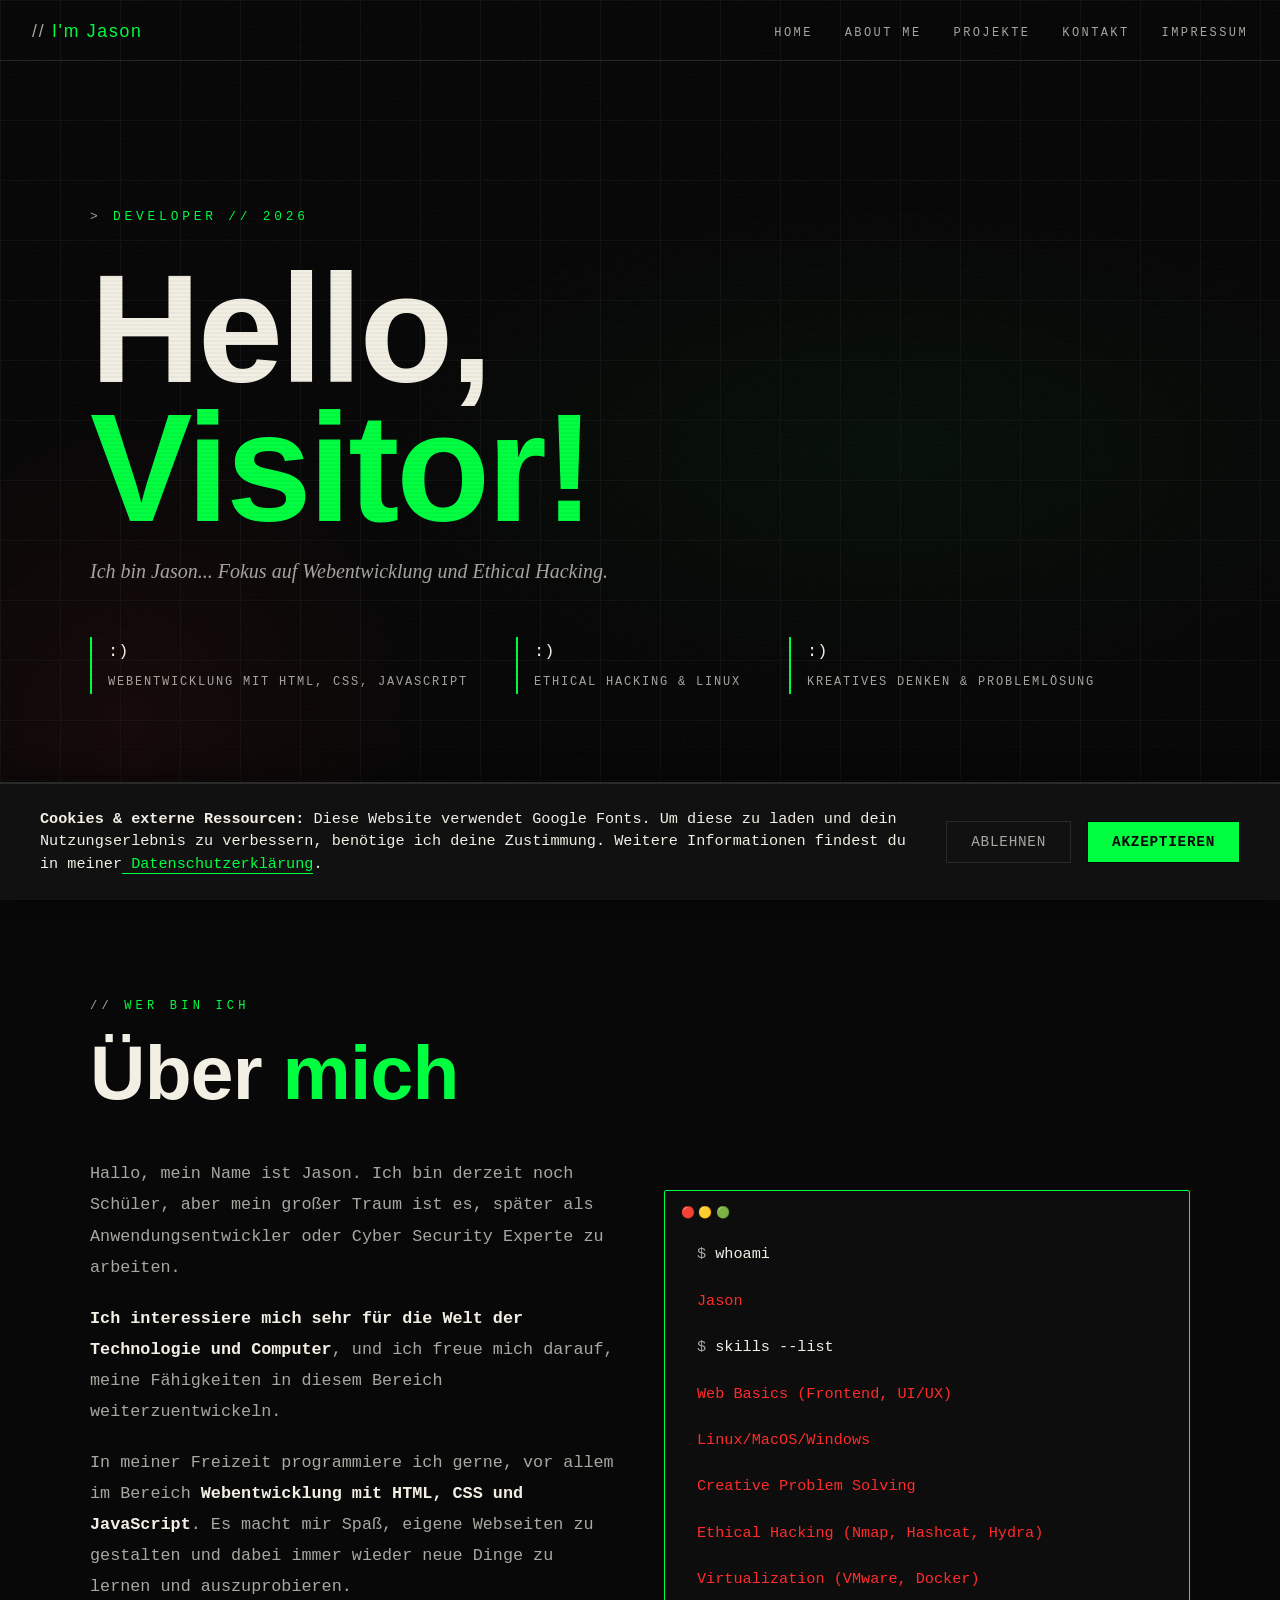
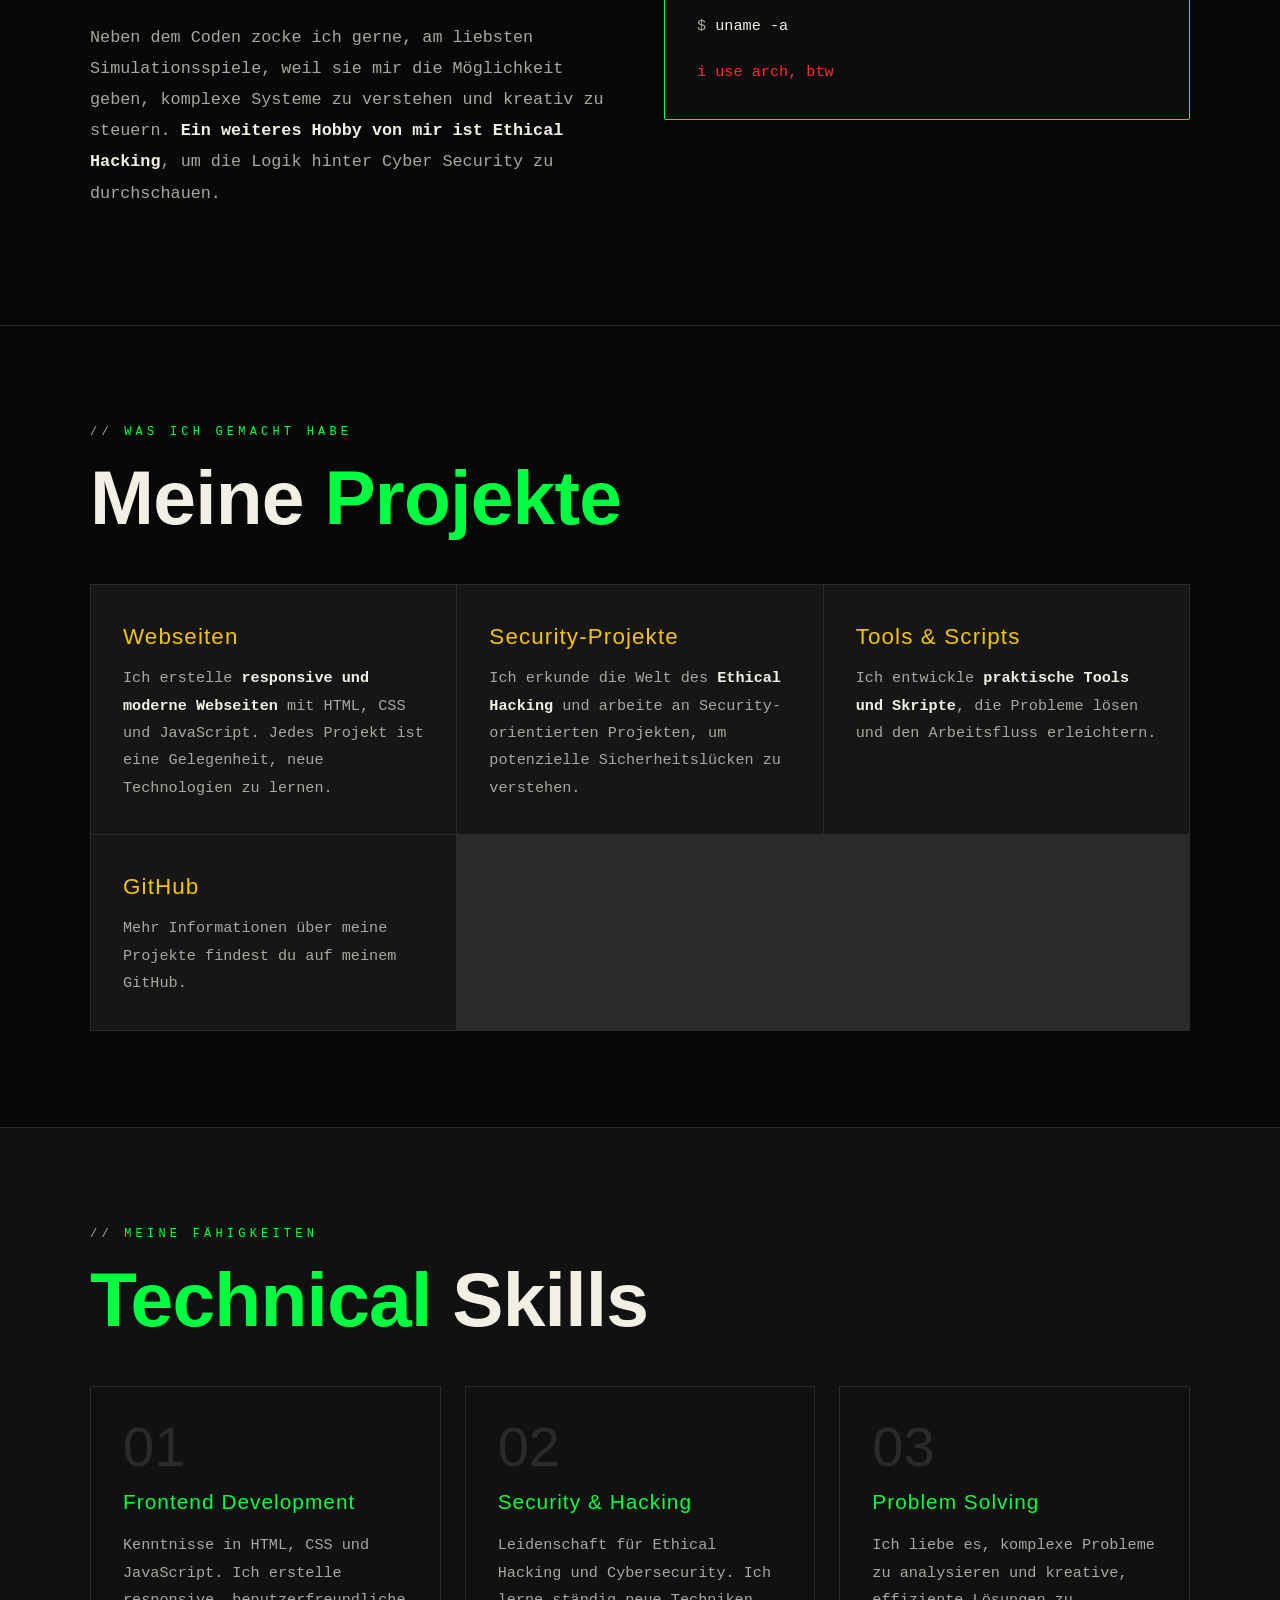
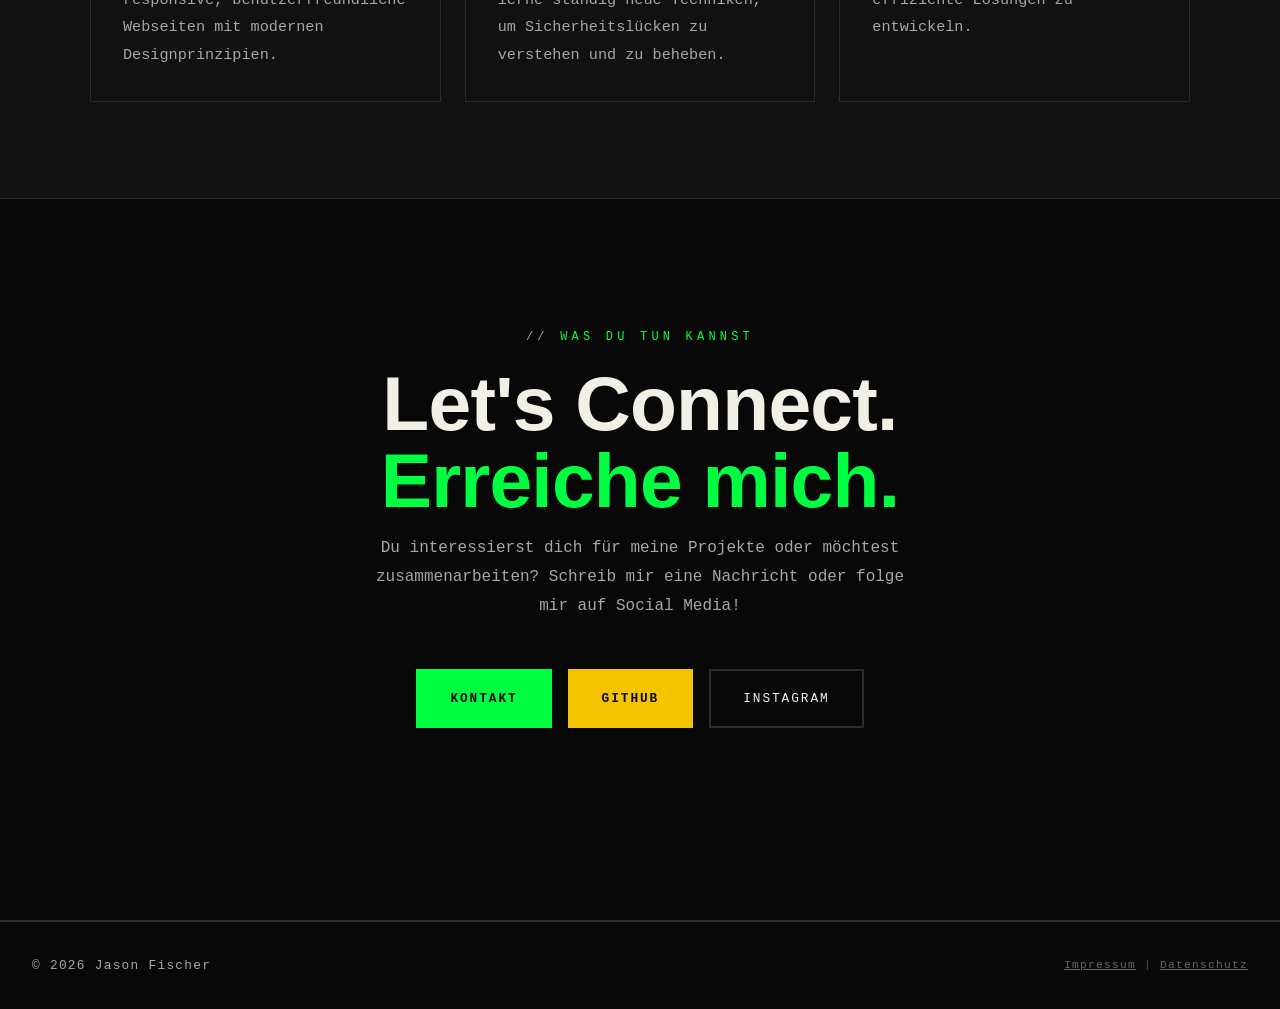
==== commit 19d3ed64: "finish" ====
--- a/index.html
+++ b/index.html
@@ -120,12 +120,12 @@
             <div class="line"><span class="out">Jason</span></div>
             <div class="line"><span class="prompt">$</span> <span class="cmd">skills --list</span></div>
             <div class="line"><span class="out">Web Basics (Frontend, UI/UX)</span></div>
-            <div class="line"><span class="out">Linux/MacOS</span></div>
+            <div class="line"><span class="out">Linux/MacOS/Windows</span></div>
             <div class="line"><span class="out">Creative Problem Solving</span></div>
             <div class="line"><span class="out">Ethical Hacking (Nmap, Hashcat, Hydra)</span></div>
             <div class="line"><span class="out">Virtualization (VMware, Docker)</span></div>
-            <div class="line"><span class="prompt">$</span><span class="cmd"></span></div>
-            <div class="line"><span class="out"></span></div>
+            <div class="line"><span class="prompt">$</span> <span class="cmd">uname -a</span></div>
+            <div class="line"><span class="out">i use arch, btw</span></div>
           </div>
         </div>
       </div>
--- a/style.css
+++ b/style.css
@@ -361,7 +361,7 @@
 }
 
 .terminal-block::before {
-    content: '111';
+    content: '🔴🟡🟢';
     position: absolute;
     top: 0.75rem;
     left: 1rem;
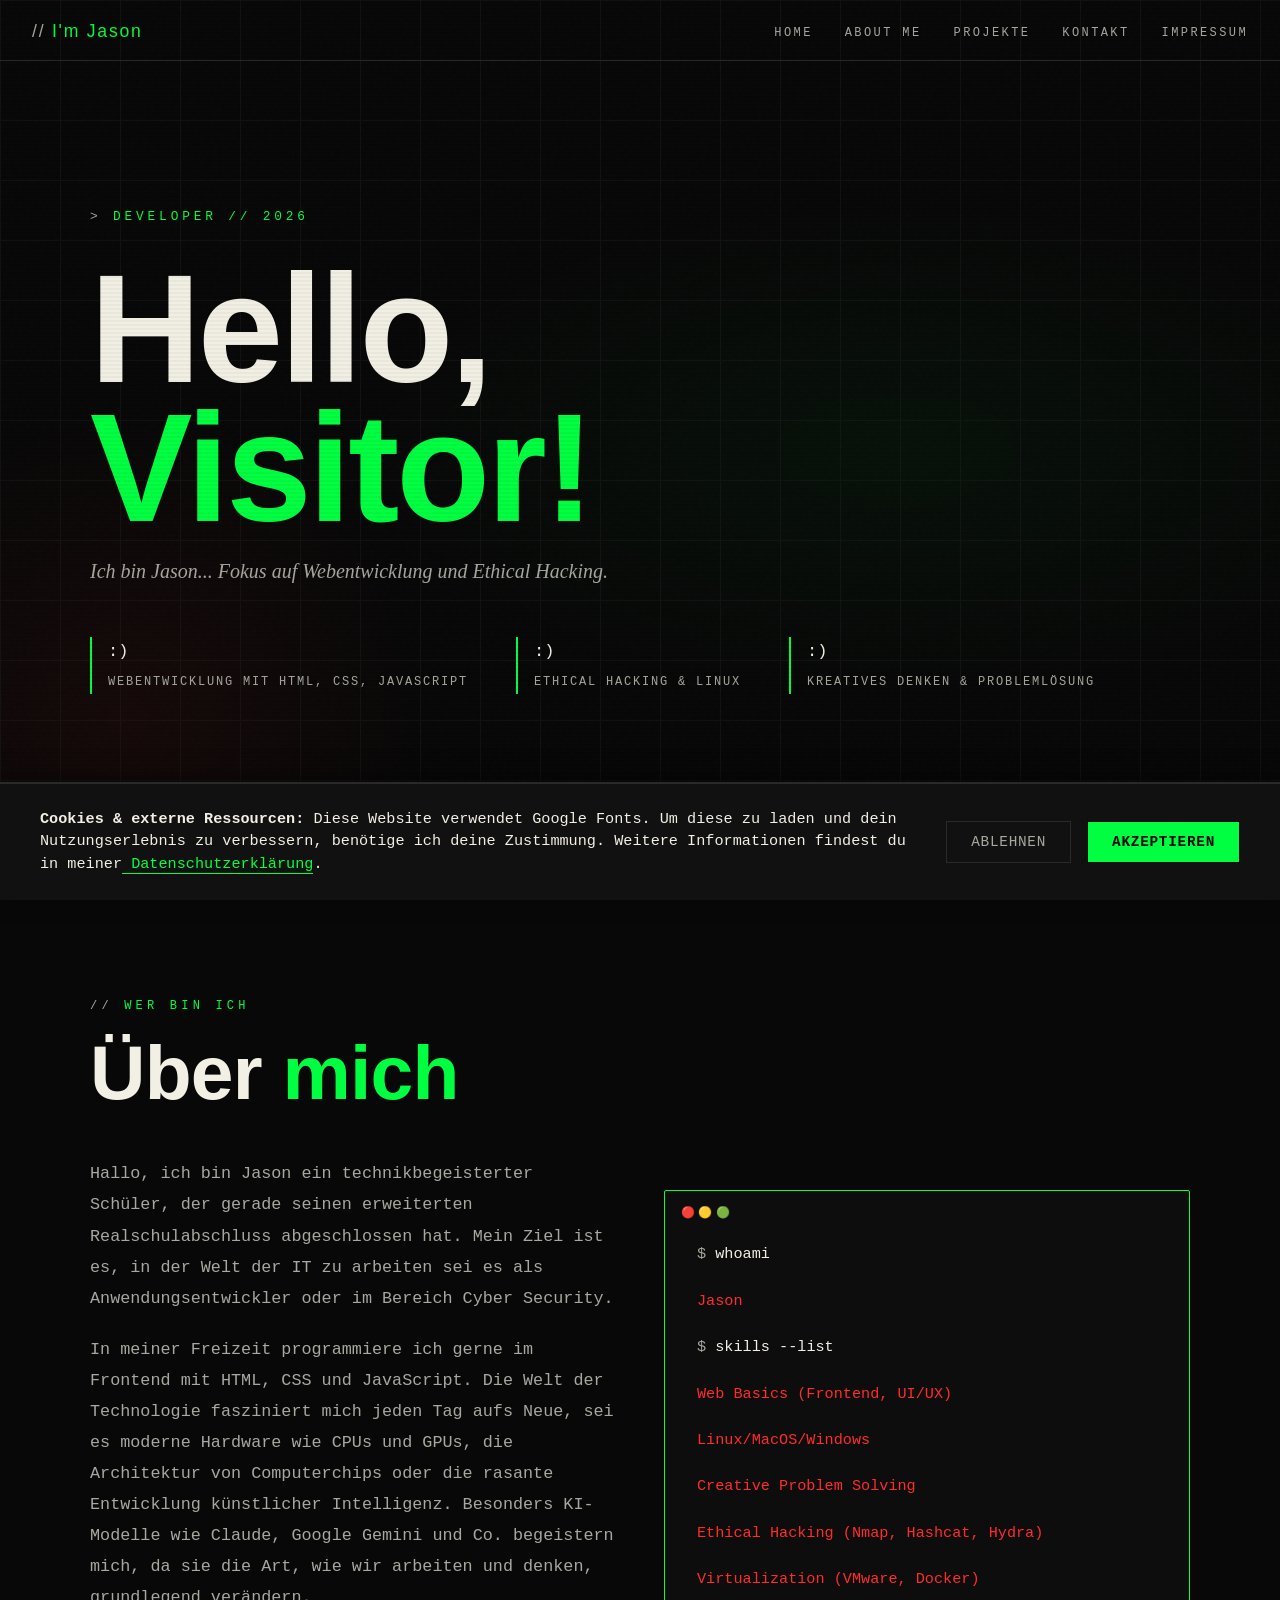
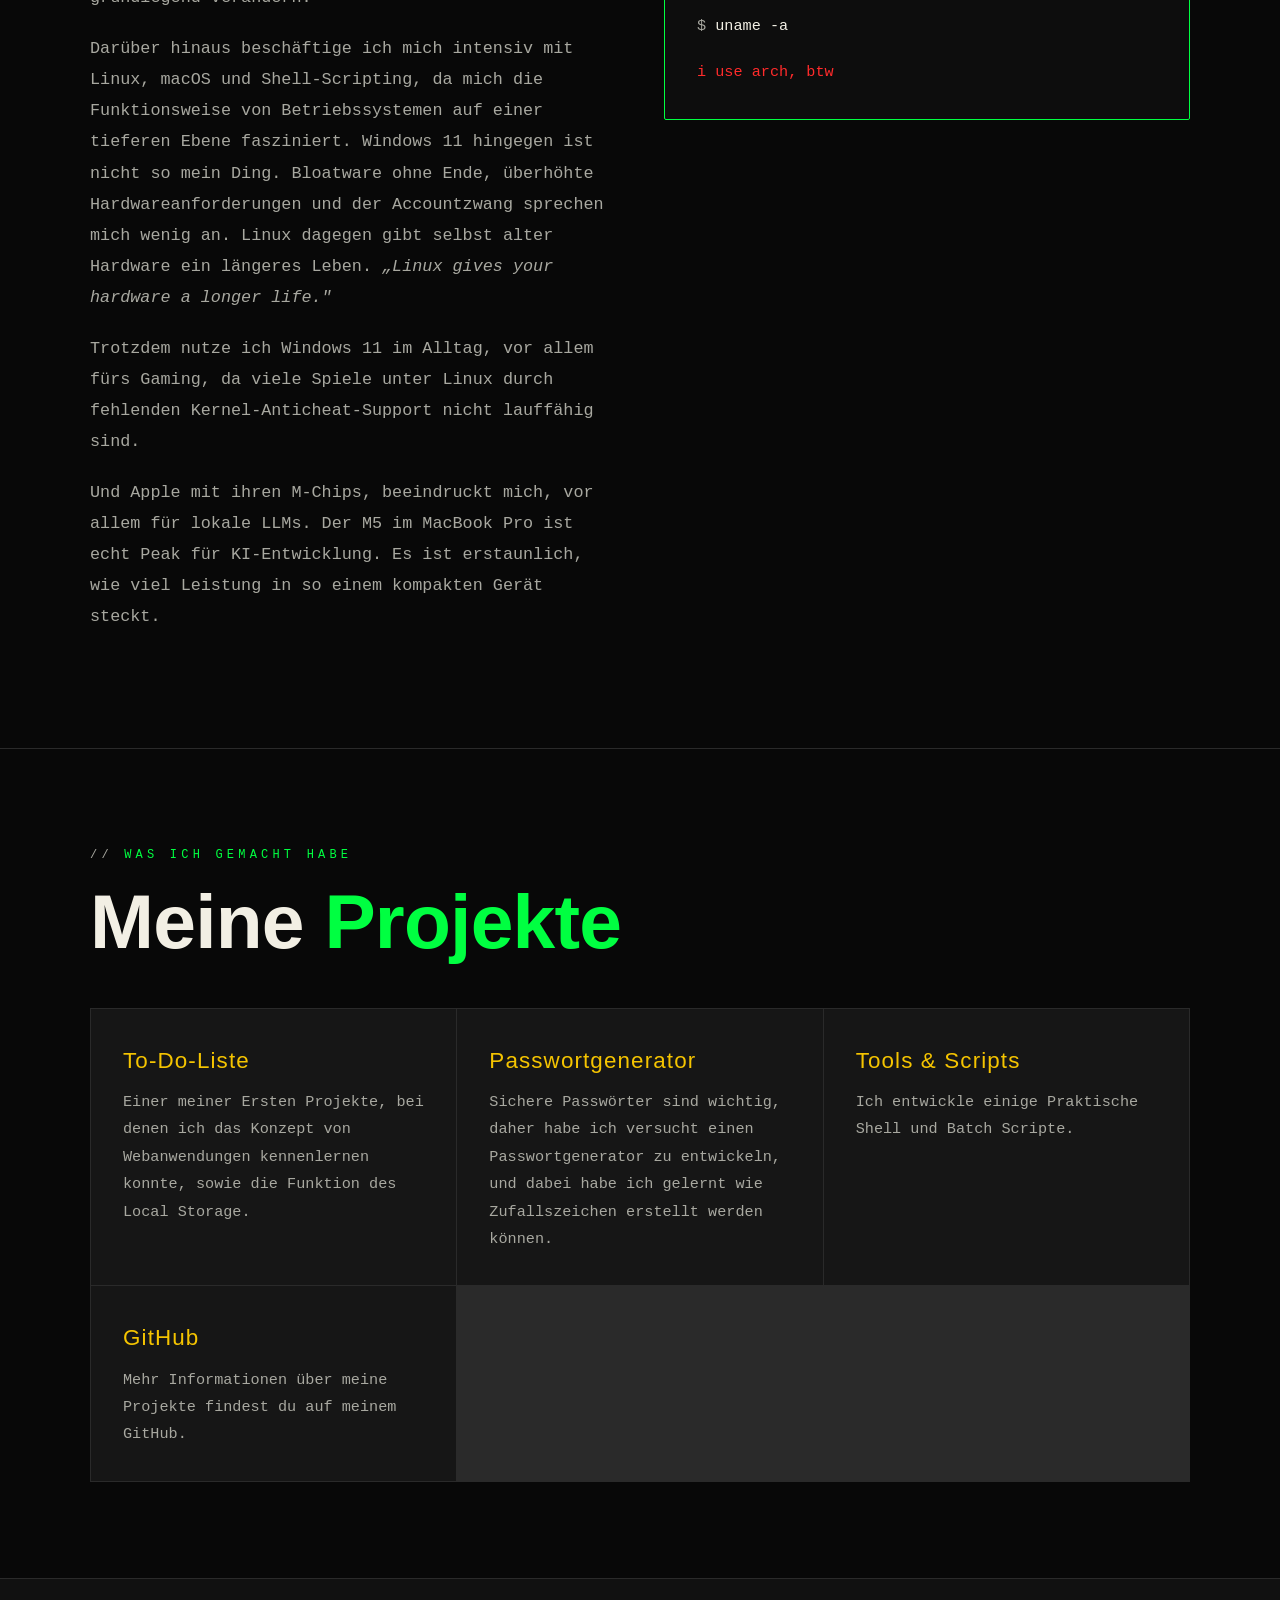
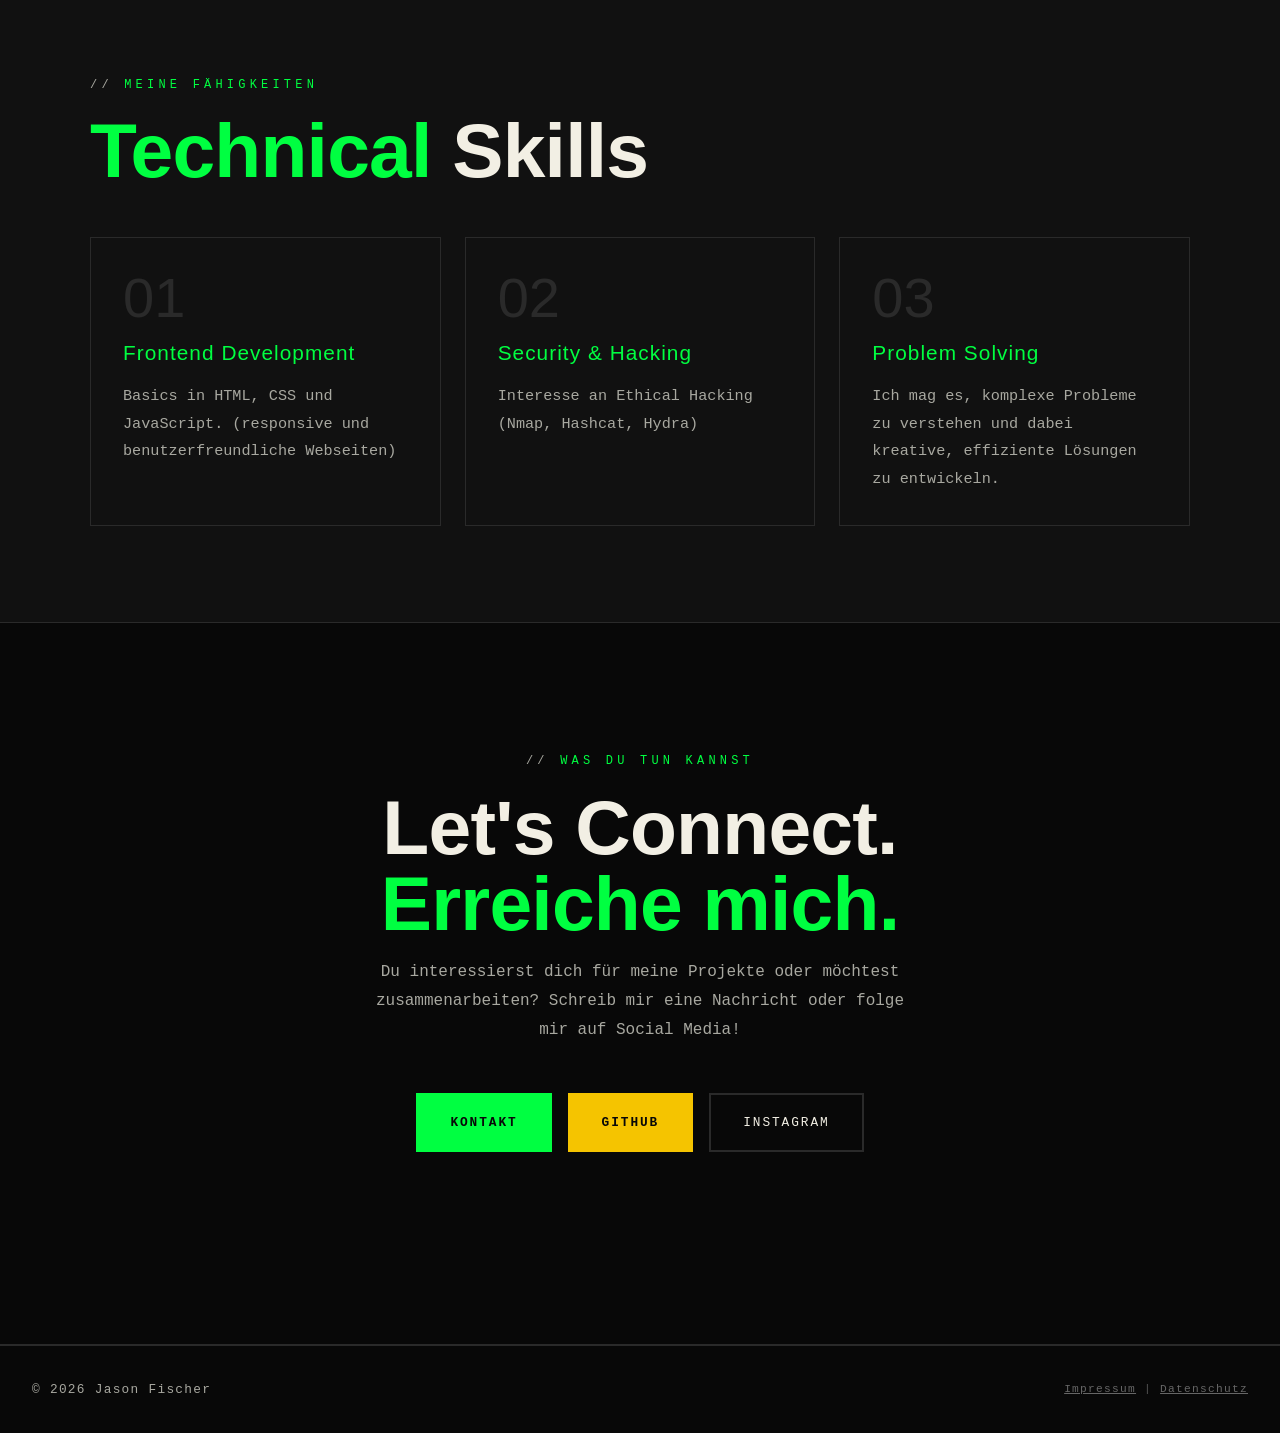
==== commit bc04d081: "finial commit" ====
--- a/index.html
+++ b/index.html
@@ -95,22 +95,28 @@
       <div class="security-split reveal">
         <div class="security-text">
           <p>
-            Hallo, mein Name ist Jason. Ich bin derzeit noch Schüler, aber mein großer Traum ist es, später als
-            Anwendungsentwickler oder Cyber Security Experte zu arbeiten.
-          </p>
-          <p>
-            <strong>Ich interessiere mich sehr für die Welt der Technologie und Computer</strong>, und ich freue mich
-            darauf, meine Fähigkeiten in diesem Bereich weiterzuentwickeln.
-          </p>
-          <p>
-            In meiner Freizeit programmiere ich gerne, vor allem im Bereich <strong>Webentwicklung mit HTML, CSS und
-              JavaScript</strong>. Es macht mir Spaß, eigene Webseiten zu gestalten und dabei immer wieder neue Dinge zu
-            lernen und auszuprobieren.
-          </p>
-          <p>
-            Neben dem Coden zocke ich gerne, am liebsten Simulationsspiele, weil sie mir die Möglichkeit geben, komplexe
-            Systeme zu verstehen und kreativ zu steuern. <strong>Ein weiteres Hobby von mir ist Ethical
-              Hacking</strong>, um die Logik hinter Cyber Security zu durchschauen.
+            Hallo, ich bin Jason ein technikbegeisterter Schüler, der gerade seinen erweiterten Realschulabschluss
+            abgeschlossen hat. Mein Ziel ist es, in der Welt der IT zu arbeiten sei es als Anwendungsentwickler oder im
+            Bereich Cyber Security.
+          </p>
+          <p>
+            In meiner Freizeit programmiere ich gerne im Frontend mit HTML, CSS und JavaScript. Die Welt der Technologie
+            fasziniert mich jeden Tag aufs Neue, sei es moderne Hardware wie CPUs und GPUs, die Architektur von
+            Computerchips oder die rasante Entwicklung künstlicher Intelligenz. Besonders KI-Modelle wie Claude, Google
+            Gemini und Co. begeistern mich, da sie die Art, wie wir arbeiten und denken, grundlegend verändern.
+          </p>
+          <p>
+            Darüber hinaus beschäftige ich mich intensiv mit Linux, macOS und Shell-Scripting, da mich die
+            Funktionsweise von Betriebssystemen auf einer tieferen Ebene fasziniert. Windows 11 hingegen ist nicht so
+            mein Ding. Bloatware ohne Ende, überhöhte Hardwareanforderungen und der Accountzwang sprechen mich wenig an.
+            Linux dagegen gibt selbst alter Hardware ein längeres Leben. <i>„Linux gives your hardware a longer life."</i>
+          </p>
+          <p> Trotzdem nutze ich
+            Windows 11 im Alltag, vor allem fürs Gaming, da viele Spiele unter Linux durch fehlenden
+            Kernel-Anticheat-Support nicht lauffähig sind.
+          </p>
+          <p>
+            Und Apple mit ihren M-Chips, beeindruckt mich, vor allem für lokale LLMs. Der M5 im MacBook Pro ist echt Peak für KI-Entwicklung. Es ist erstaunlich, wie viel Leistung in so einem kompakten Gerät steckt.
           </p>
         </div>
 
@@ -140,21 +146,18 @@
 
       <div class="who-grid reveal">
         <div class="who-card">
-          <div class="who-title">Webseiten</div>
-          <div class="who-desc">Ich erstelle <strong>responsive und moderne Webseiten</strong> mit HTML, CSS und
-            JavaScript. Jedes Projekt ist eine Gelegenheit, neue Technologien zu lernen.</div>
-        </div>
-
-        <div class="who-card">
-          <div class="who-title">Security-Projekte</div>
-          <div class="who-desc">Ich erkunde die Welt des <strong>Ethical Hacking</strong> und arbeite an
-            Security-orientierten Projekten, um potenzielle Sicherheitslücken zu verstehen.</div>
+          <div class="who-title">To-Do-Liste</div> 
+          <div class="who-desc">Einer meiner Ersten Projekte, bei denen ich das Konzept von Webanwendungen kennenlernen konnte, sowie die Funktion des Local Storage.</div>
+        </div>
+
+        <div class="who-card">
+          <div class="who-title">Passwortgenerator</div>
+          <div class="who-desc">Sichere Passwörter sind wichtig, daher habe ich versucht einen Passwortgenerator zu entwickeln, und dabei habe ich gelernt wie Zufallszeichen erstellt werden können.</div>
         </div>
 
         <div class="who-card">
           <div class="who-title">Tools & Scripts</div>
-          <div class="who-desc">Ich entwickle <strong>praktische Tools und Skripte</strong>, die Probleme lösen und den
-            Arbeitsfluss erleichtern.</div>
+          <div class="who-desc">Ich entwickle einige Praktische Shell und Batch Scripte.</div>
         </div>
 
         <div class="who-card">
@@ -176,8 +179,7 @@
           <div class="alt-num">01</div>
           <div class="alt-title">Frontend Development</div>
           <div class="alt-desc">
-            Kenntnisse in HTML, CSS und JavaScript. Ich erstelle responsive, benutzerfreundliche Webseiten mit modernen
-            Designprinzipien.
+            Basics in HTML, CSS und JavaScript. (responsive und benutzerfreundliche Webseiten)
           </div>
         </div>
 
@@ -185,8 +187,7 @@
           <div class="alt-num">02</div>
           <div class="alt-title">Security & Hacking</div>
           <div class="alt-desc">
-            Leidenschaft für Ethical Hacking und Cybersecurity. Ich lerne ständig neue Techniken, um Sicherheitslücken
-            zu verstehen und zu beheben.
+            Interesse an Ethical Hacking (Nmap, Hashcat, Hydra)
           </div>
         </div>
 
@@ -194,7 +195,7 @@
           <div class="alt-num">03</div>
           <div class="alt-title">Problem Solving</div>
           <div class="alt-desc">
-            Ich liebe es, komplexe Probleme zu analysieren und kreative, effiziente Lösungen zu entwickeln.
+            Ich mag es, komplexe Probleme zu verstehen und dabei kreative, effiziente Lösungen zu entwickeln.
           </div>
         </div>
       </div>
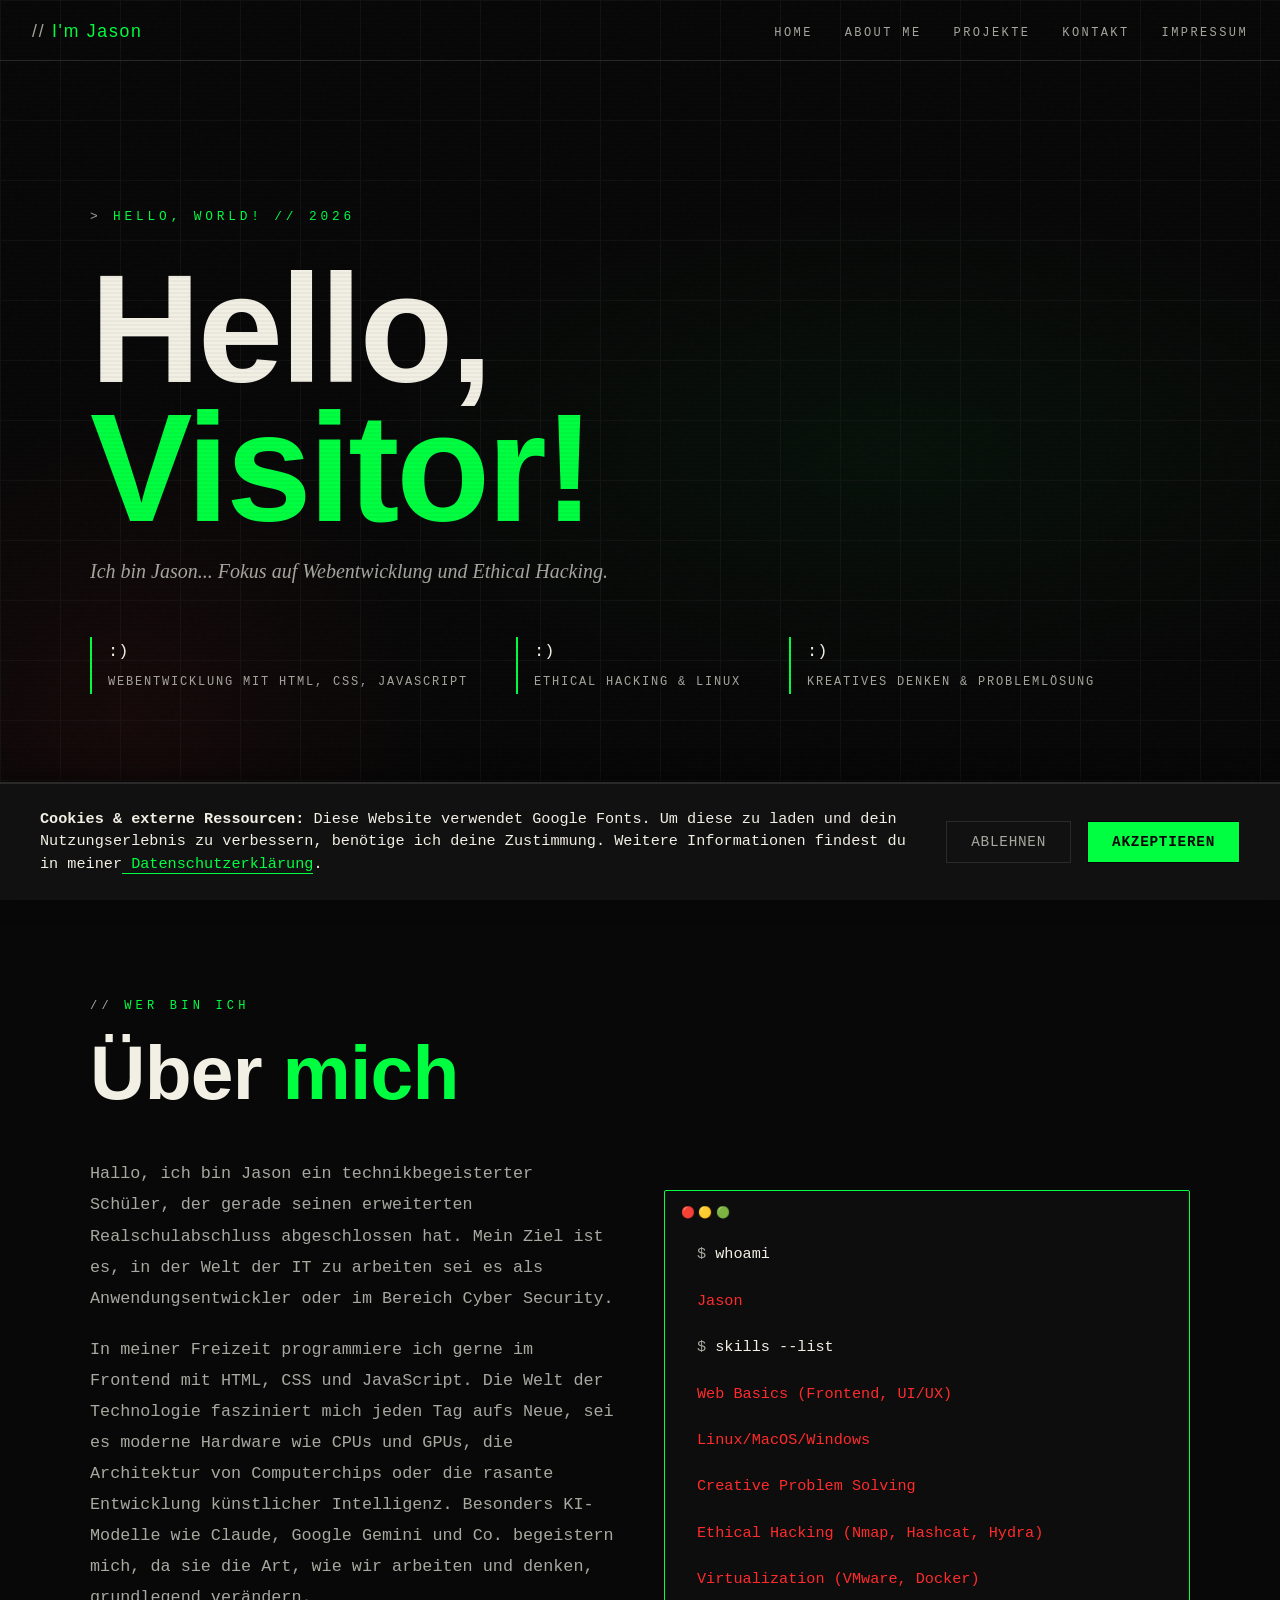
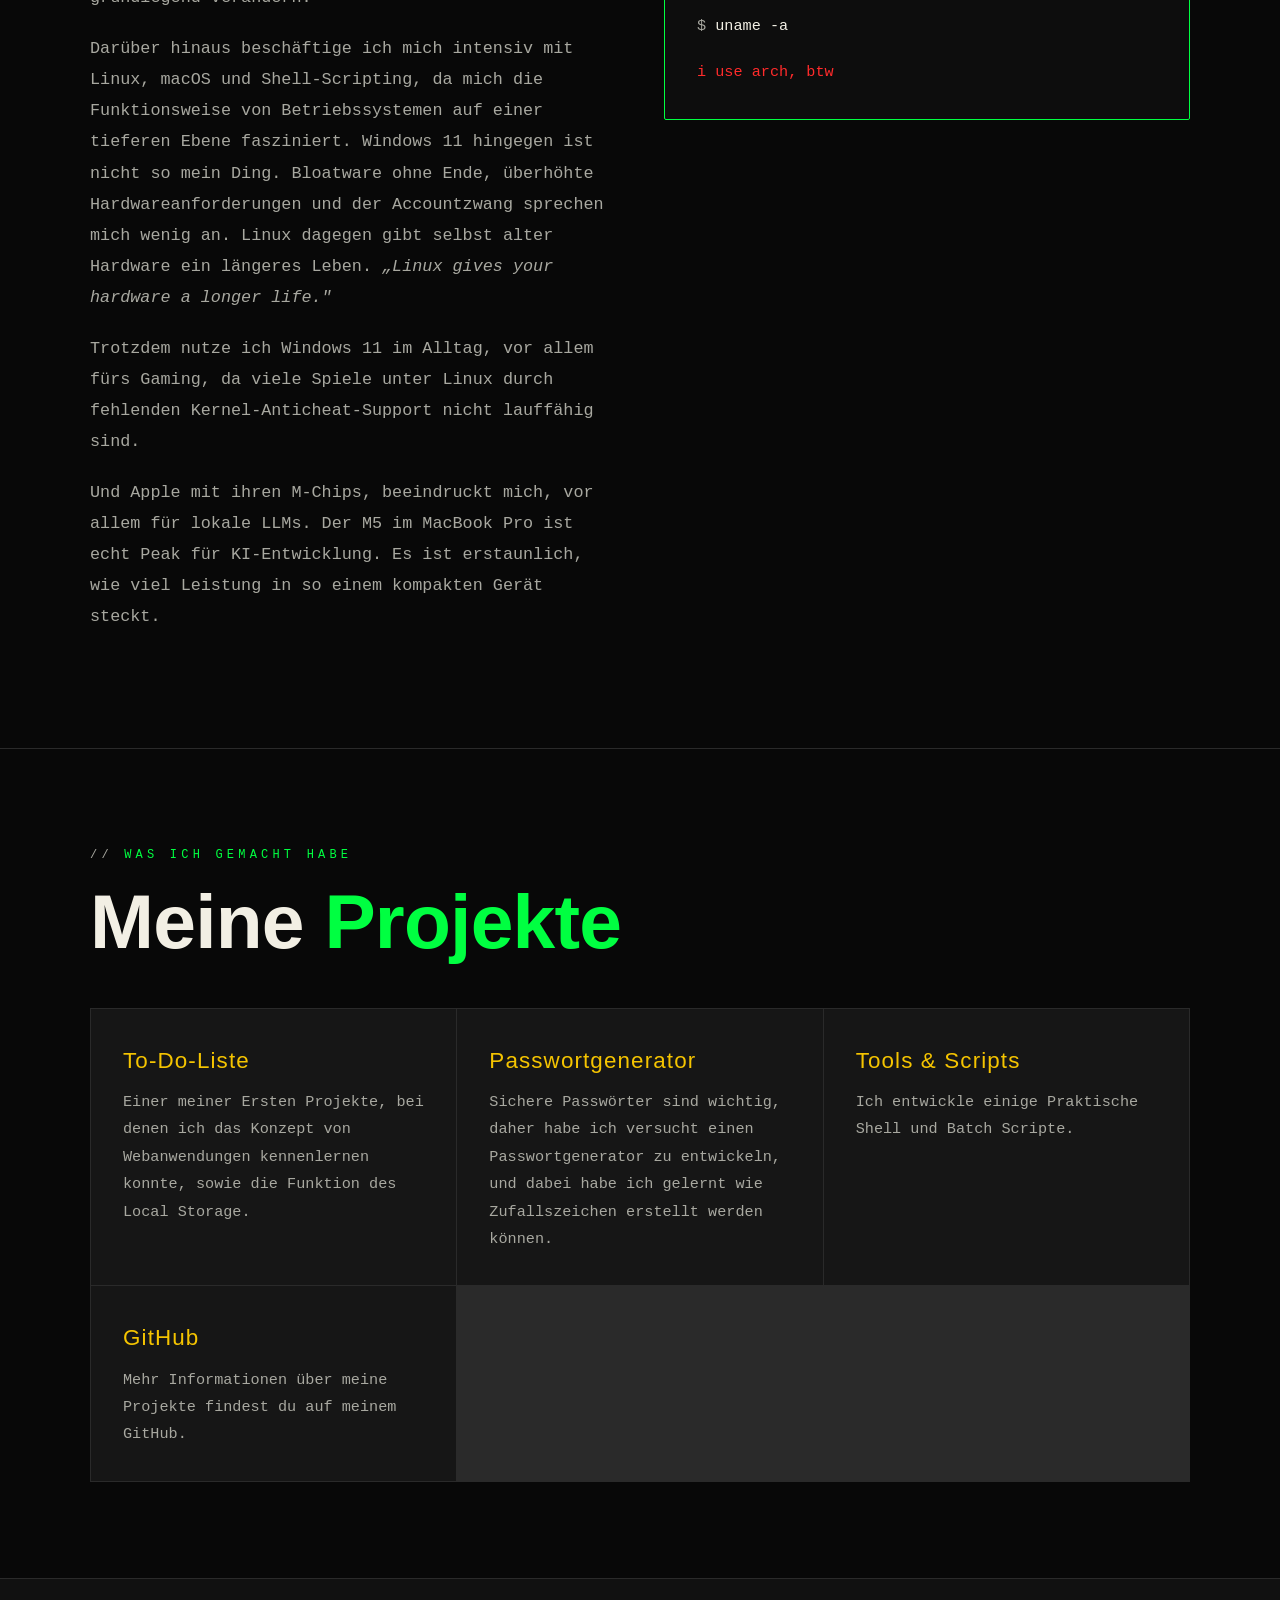
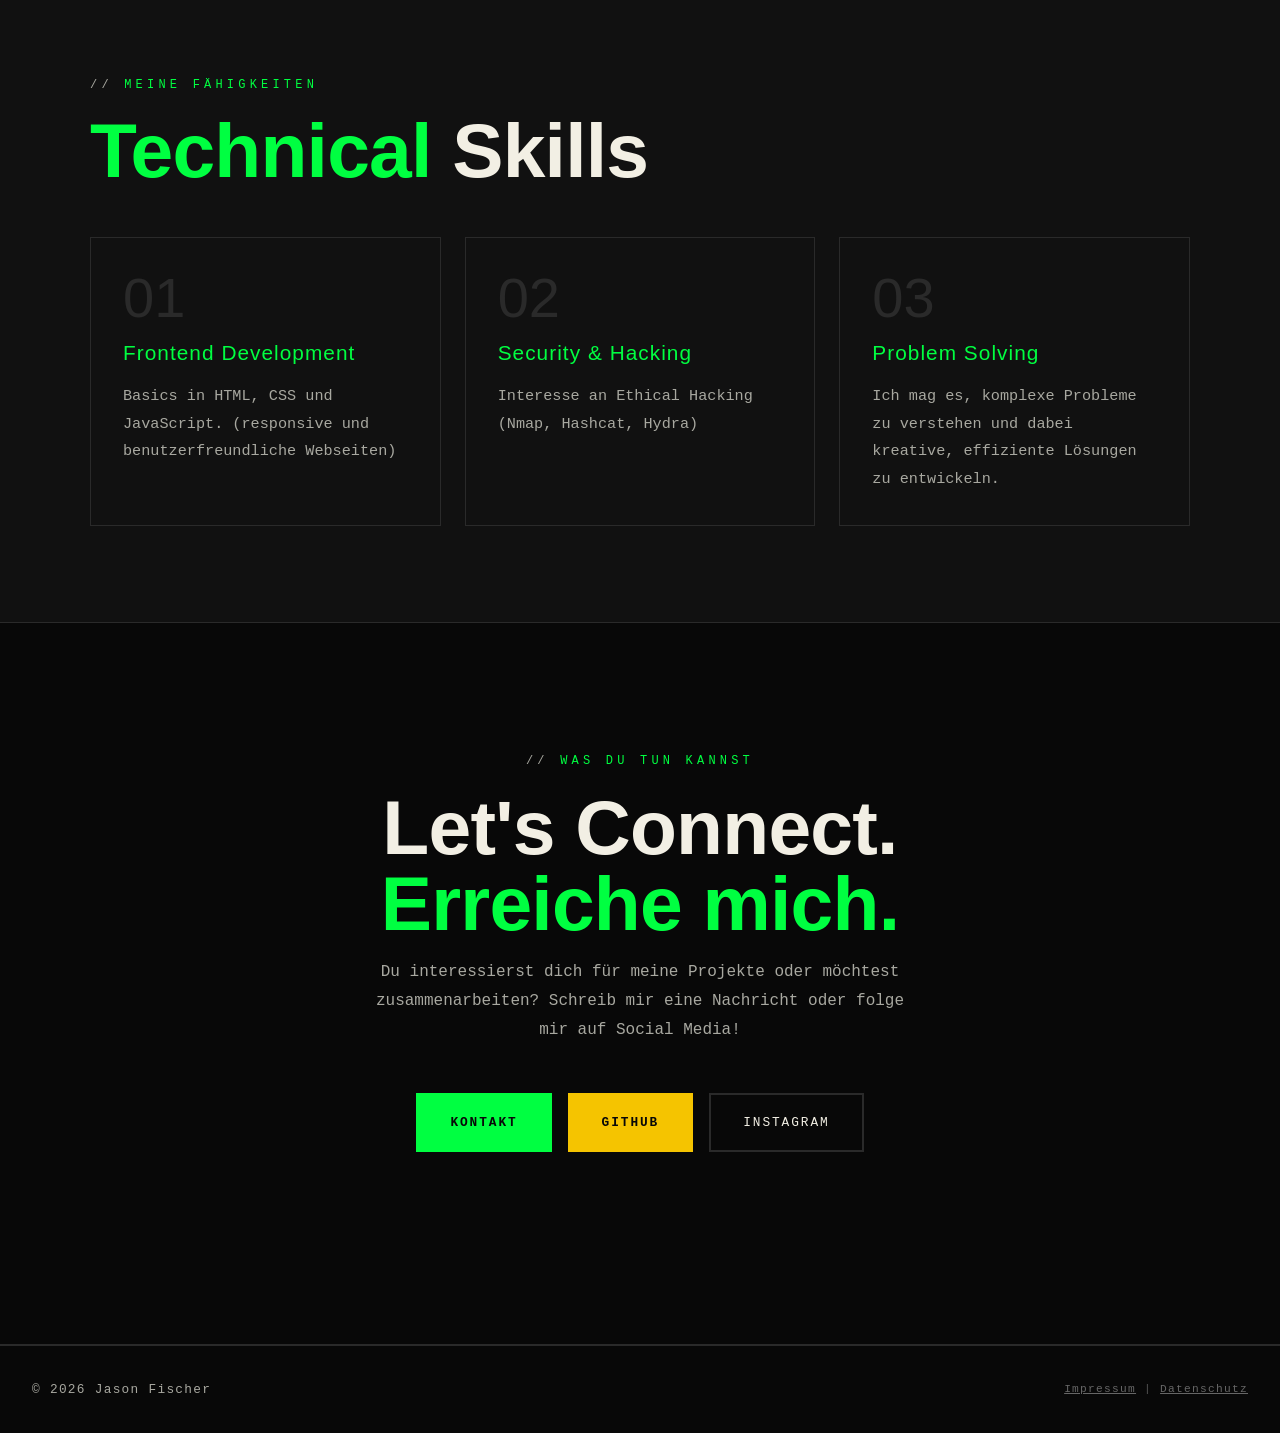
==== commit b07e2f0f: "Update hero tag and add .htaccess for URL rewriting" ====
--- a/index.html
+++ b/index.html
@@ -61,7 +61,7 @@
     <div class="hero-bg"></div>
     <div class="hero-grid"></div>
     <div class="hero-inner">
-      <div class="hero-tag">Developer // 2026</div>
+      <div class="hero-tag">Hello, World! // 2026</div>
       <h1 class="hero-title">
         Hello,<br>
         <span class="accent">Visitor!</span>
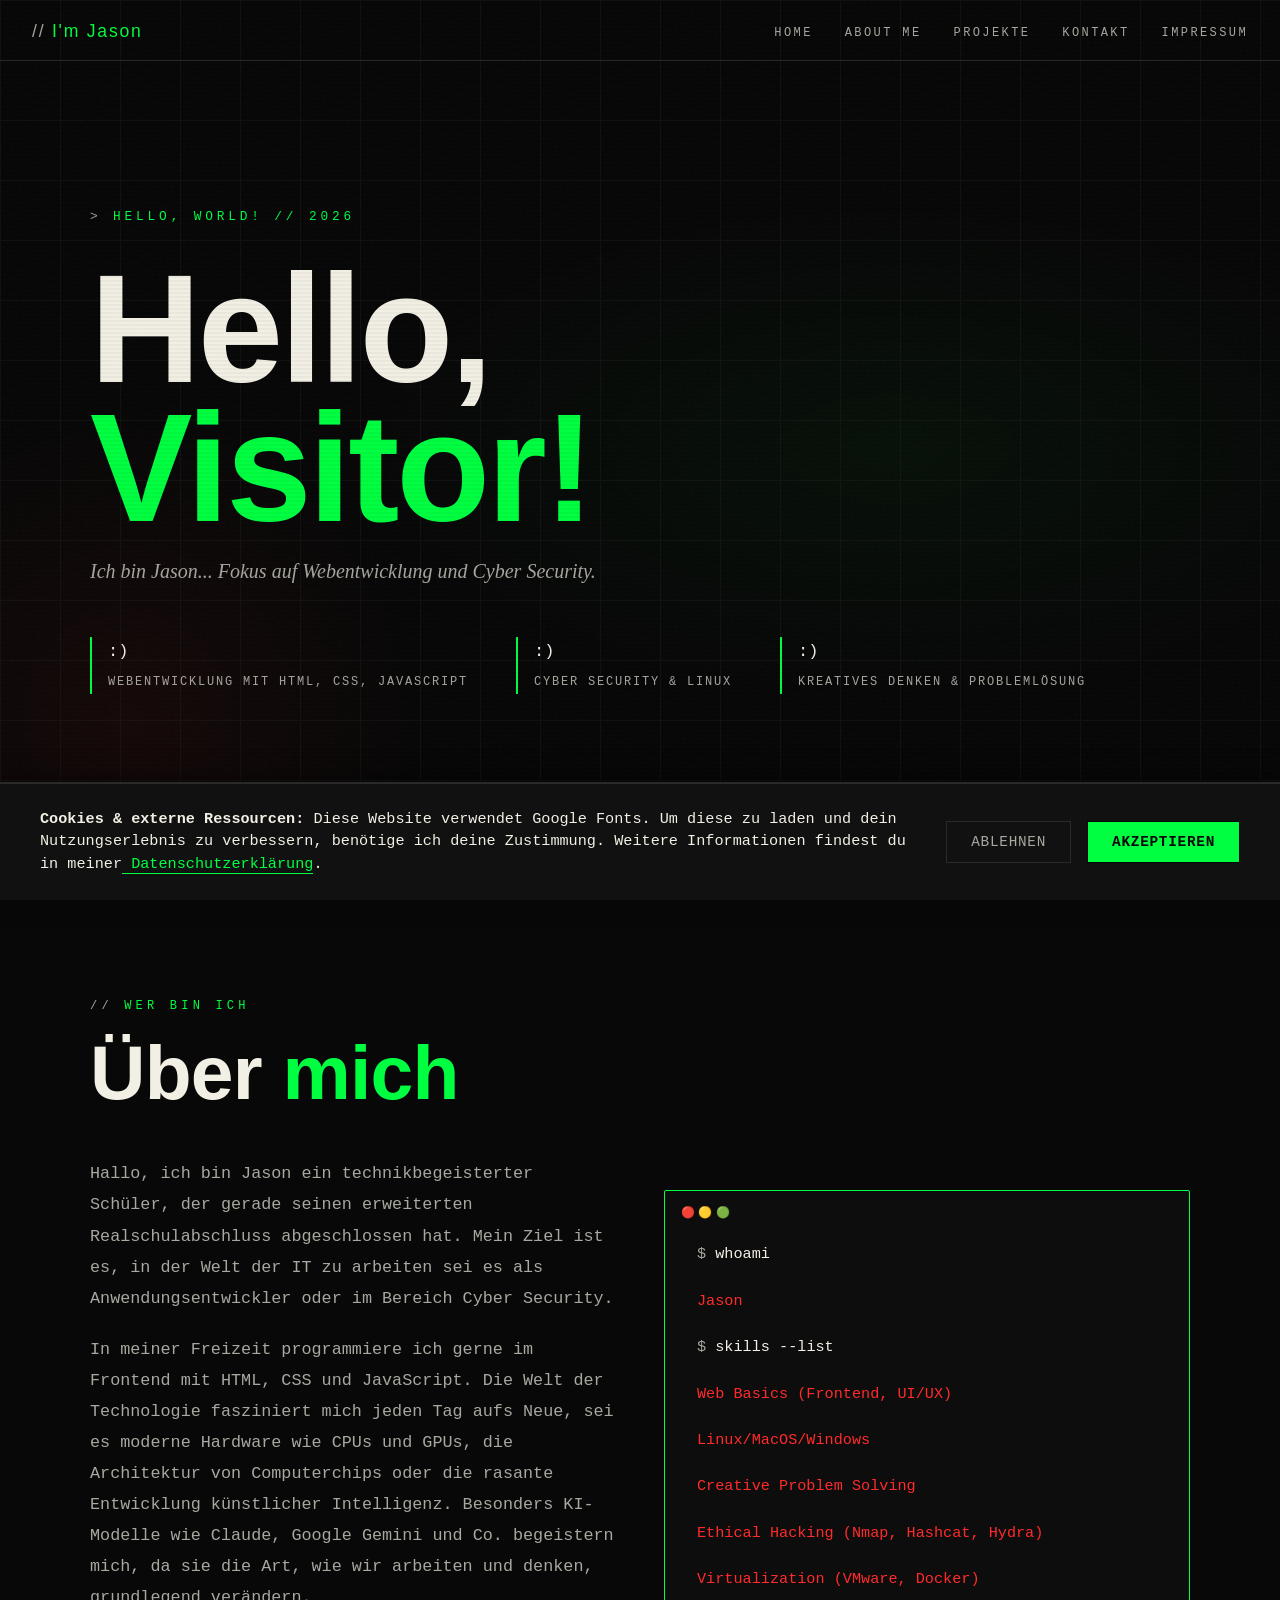
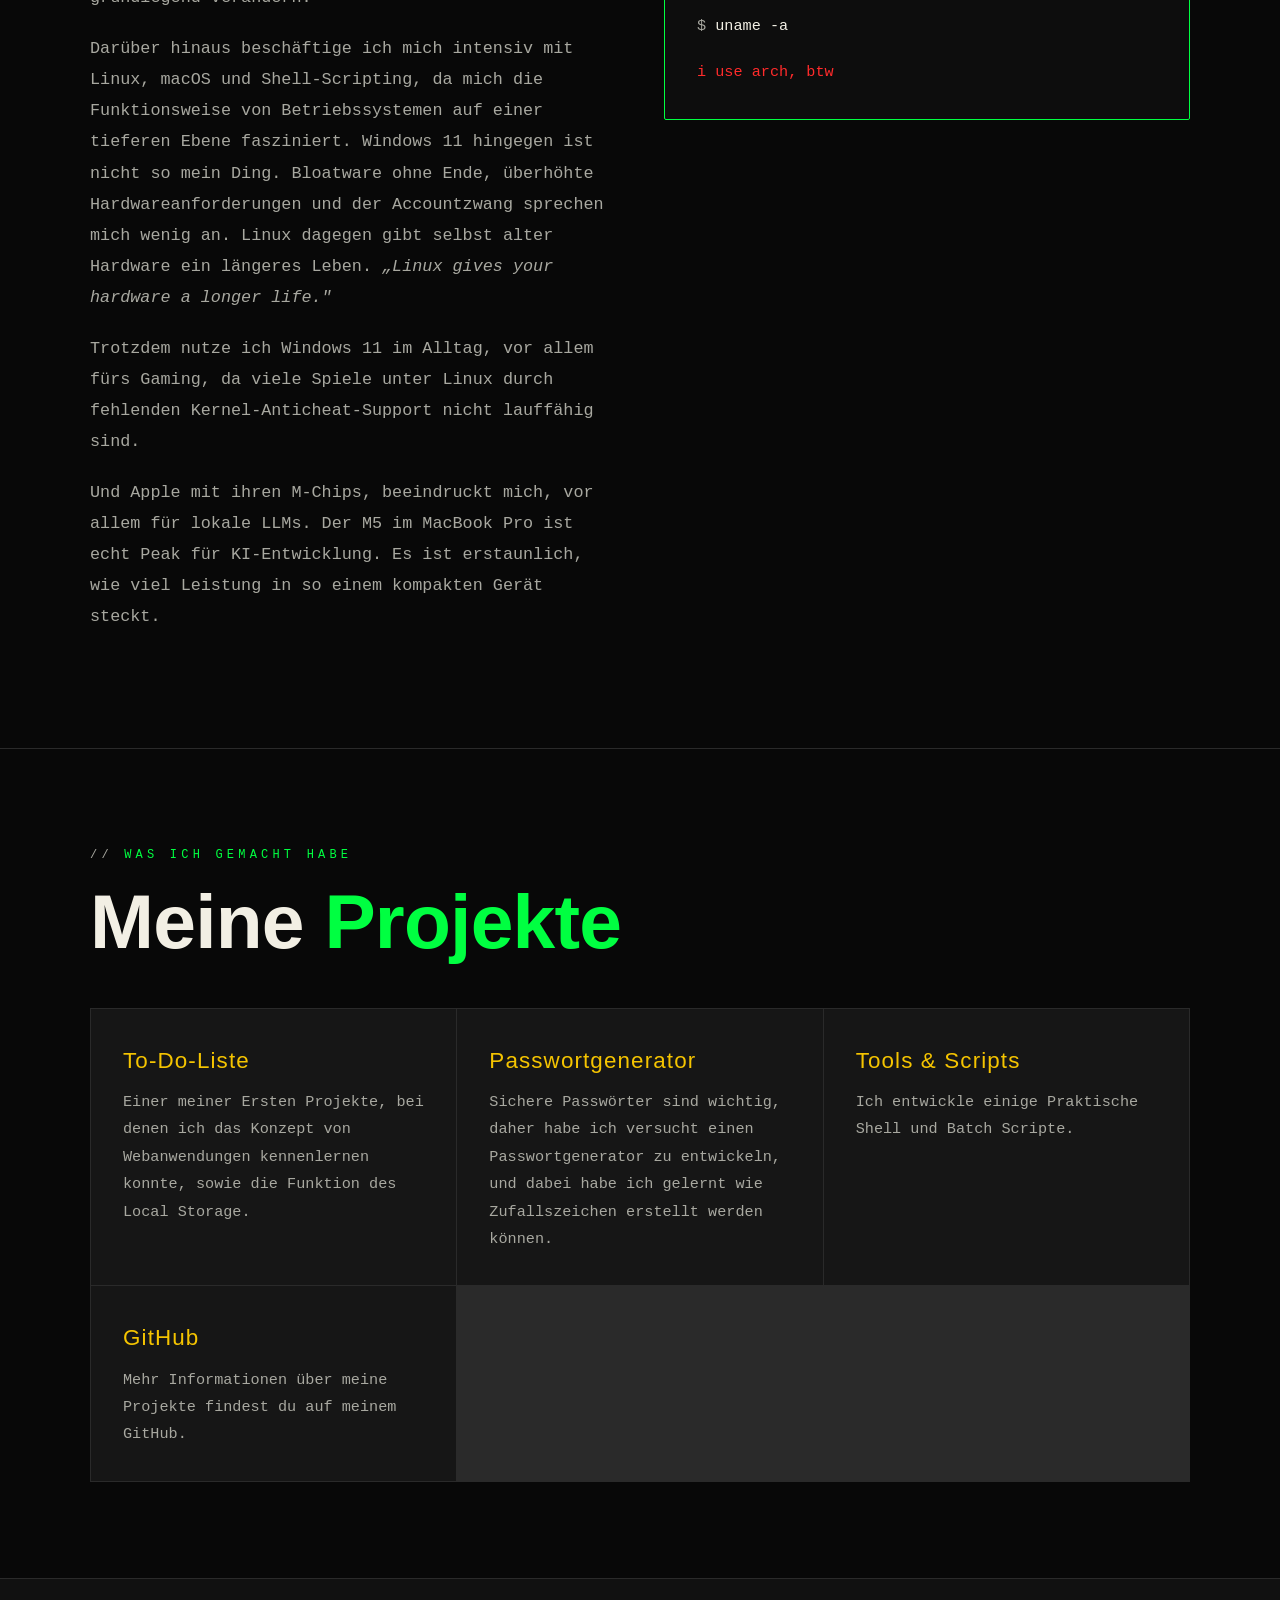
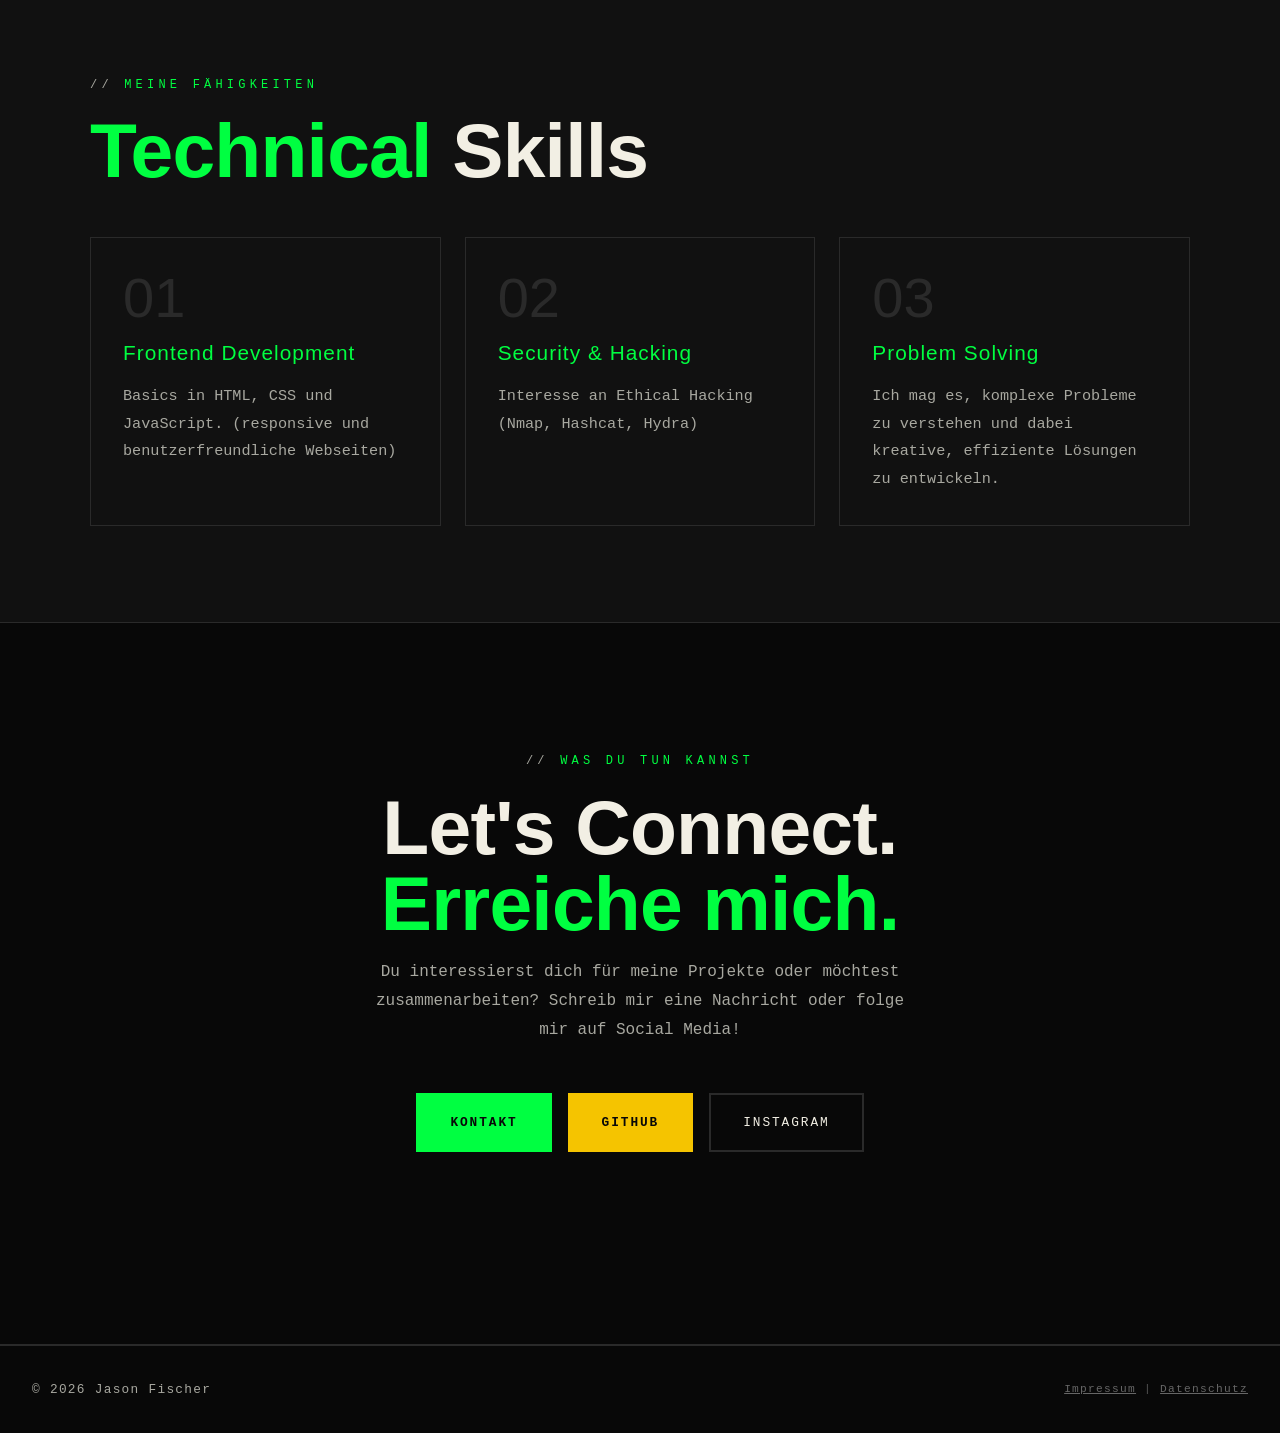
==== commit 5fd8d109: "Update hero section" ====
--- a/index.html
+++ b/index.html
@@ -67,7 +67,7 @@
         <span class="accent">Visitor!</span>
       </h1>
       <p class="hero-subtitle">
-        Ich bin Jason... Fokus auf Webentwicklung und Ethical Hacking.
+        Ich bin Jason... Fokus auf Webentwicklung und Cyber Security.
       </p>
       <div class="hero-stats">
         <div class="stat">
@@ -76,7 +76,7 @@
         </div>
         <div class="stat">
           <div class="stat-num">:)</div>
-          <div class="stat-label">Ethical Hacking & Linux</div>
+          <div class="stat-label">Cyber Security & Linux</div>
         </div>
         <div class="stat">
           <div class="stat-num">:)</div>
